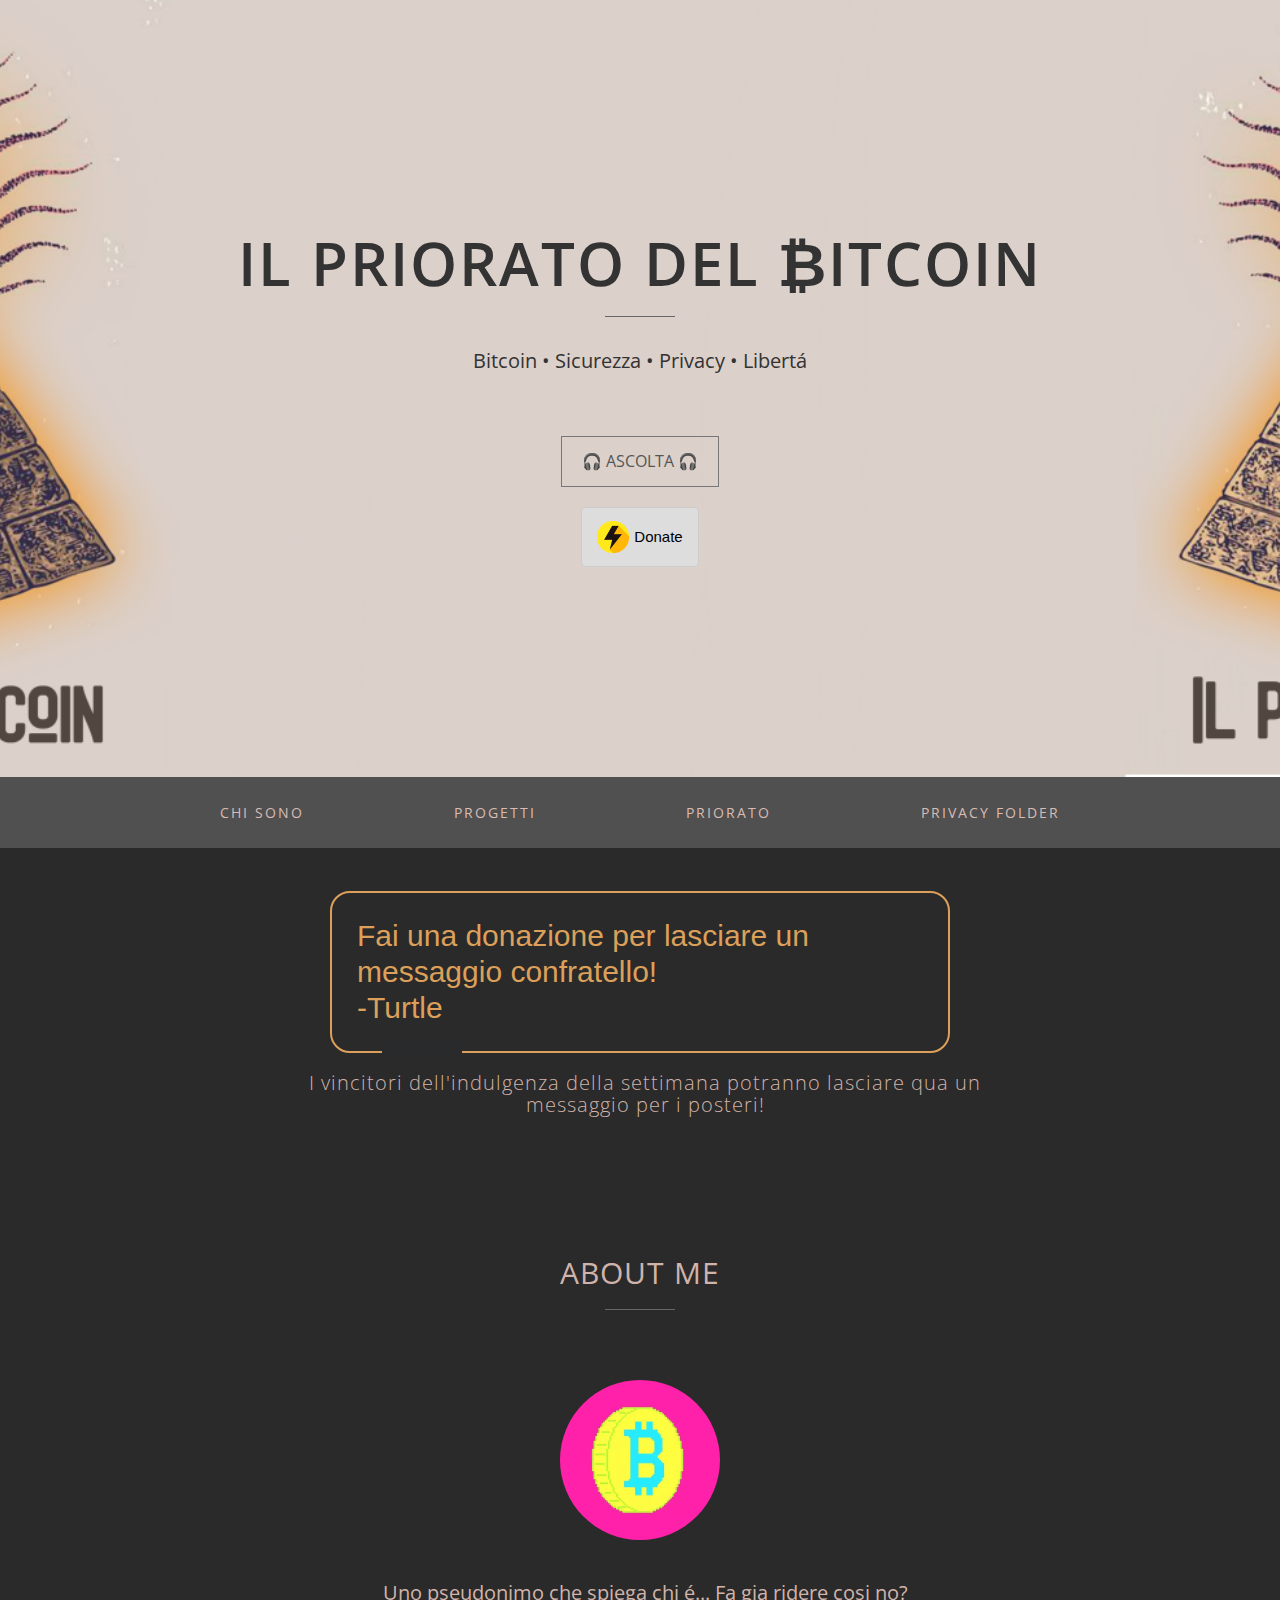
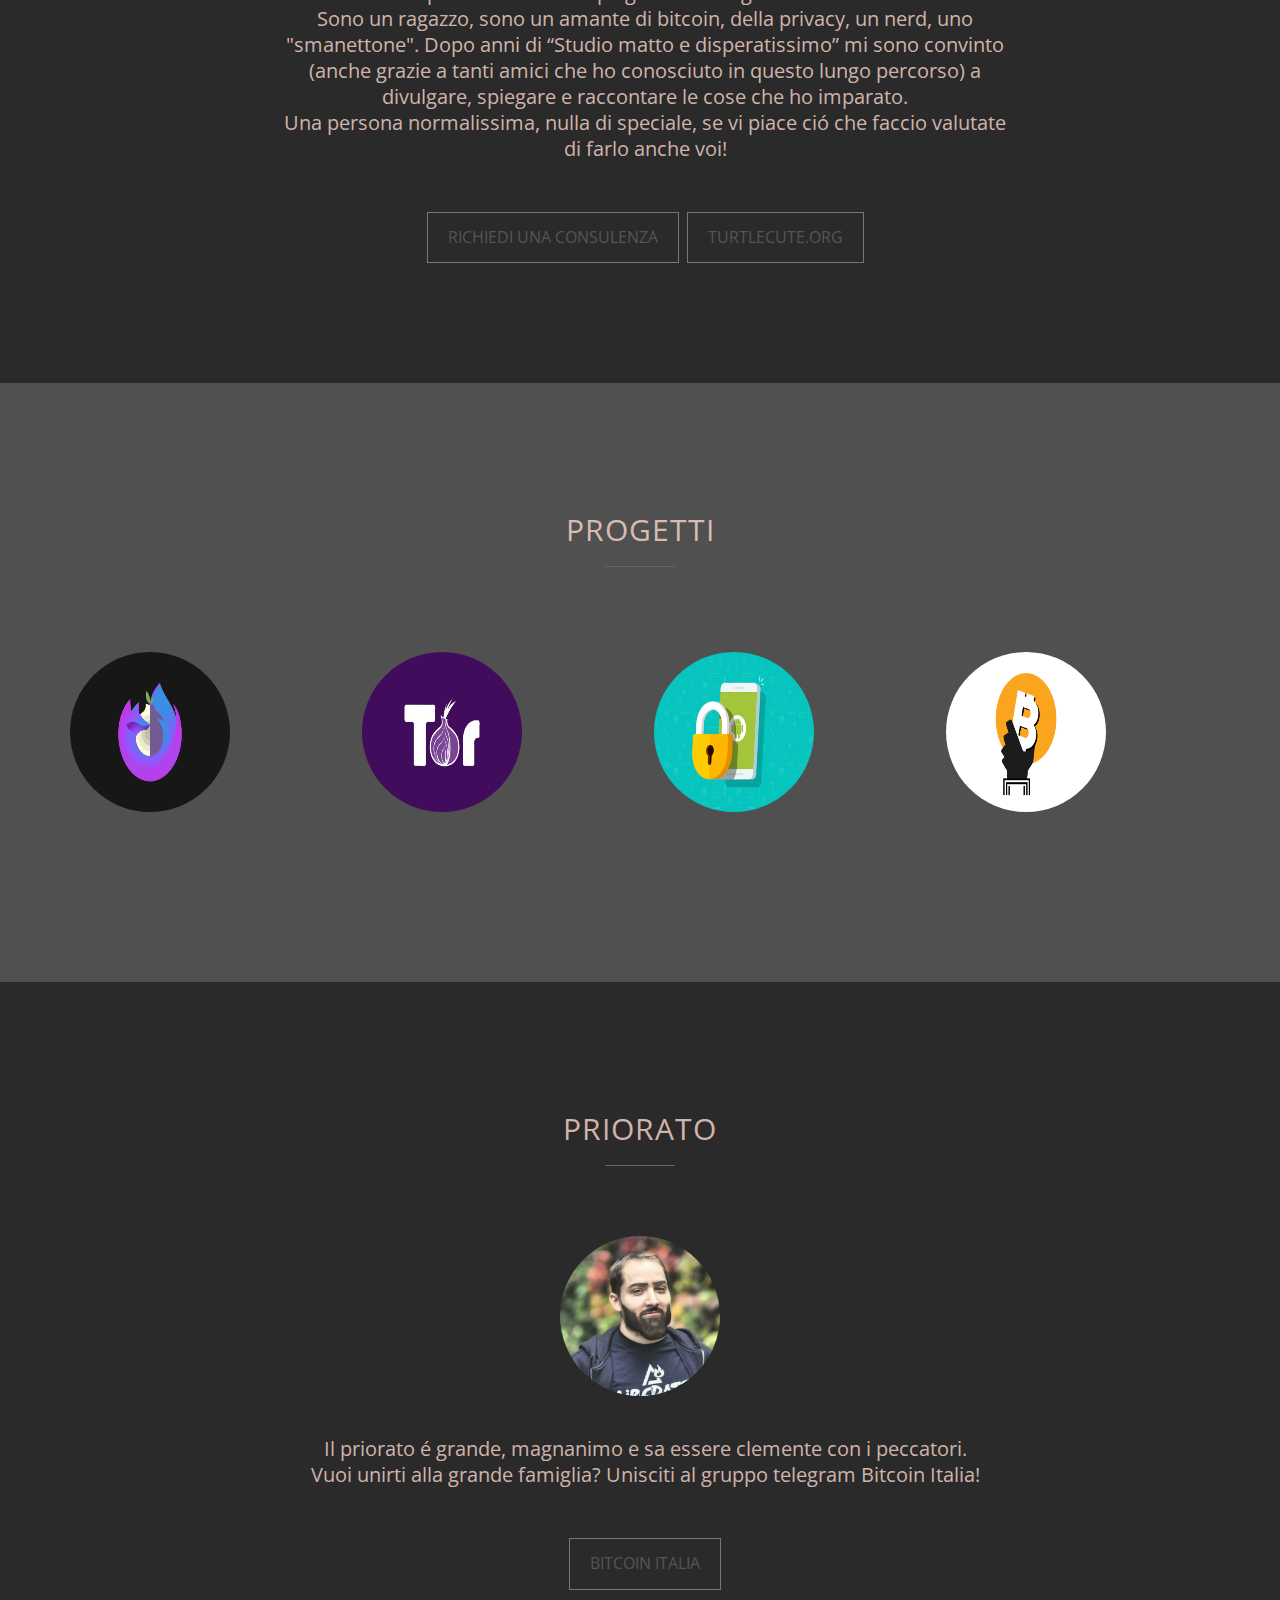
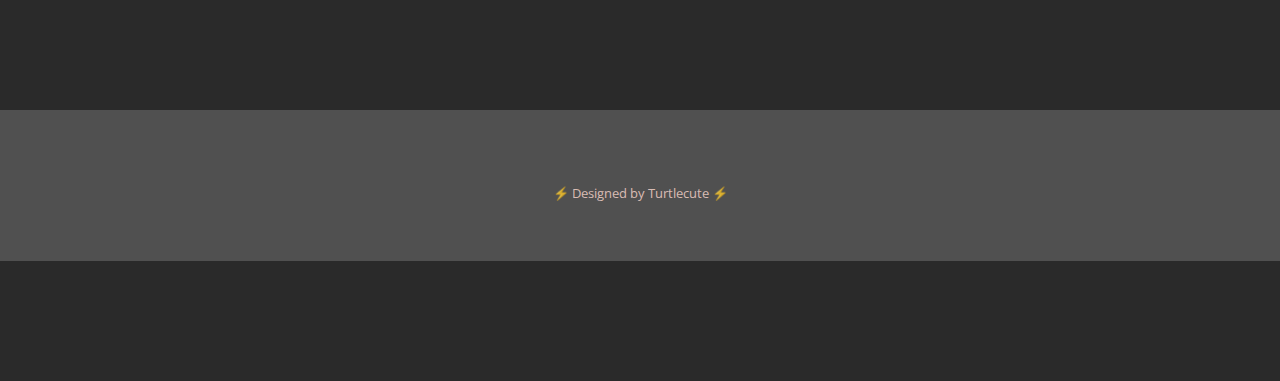
==== index.html @ f49c07e0 "update" ====
<!DOCTYPE html>
<html lang="it">

<head>
  <meta charset="utf-8">
  <meta name="viewport" content="width=device-width, initial-scale=1">
  <title>Il priorato del Bitcoin</title>
  <meta name="description" content="">
  <meta name="author" content="">
  <meta name="twitter:card" content="summary_large_image" />
  <meta name="twitter:image" content="https://priorato.org/img/preview.jpg">
  <meta property="twitter:title" content="Podcast - Il priorato del Bitcoin" />
  <meta property="og:type" content="website">
  <meta property="og:title" content="Turtlecute">
  <meta property="og:description" content="Podcast - Il priorato del Bitcoin">
  <meta property="og:image">

  <!-- Favicons
    ================================================== -->
  <link rel="shortcut icon" href="img/compressed.png" type="image/x-icon">
  <link rel="apple-touch-icon" href="img/apple-touch-icon.png">
  <link rel="apple-touch-icon" sizes="72x72" href="img/apple-touch-icon-72x72.png">
  <link rel="apple-touch-icon" sizes="114x114" href="img/apple-touch-icon-114x114.png">

  <!-- Bootstrap -->
  <link rel="stylesheet" type="text/css" href="css/bootstrap.css">
  <link rel="stylesheet" type="text/css" href="fonts/font-awesome/css/font-awesome.css">

  <!-- Stylesheet
    ================================================== -->
  <link rel="stylesheet" type="text/css" href="css/style.css">
  <link rel="stylesheet" type="text/css" href="css/nivo-lightbox/nivo-lightbox.css">
  <link rel="stylesheet" type="text/css" href="css/nivo-lightbox/default.css">
  <link href='http://fonts.googleapis.com/css?family=Open+Sans:400,700,800,600,300' rel='stylesheet' type='text/css'>
  <script type="text/javascript" src="js/modernizr.custom.js"></script>

  <!-- HTML5 shim and Respond.js for IE8 support of HTML5 elements and media queries -->
  <!-- WARNING: Respond.js doesn't work if you view the page via file:// -->
  <!--[if lt IE 9]>
      <script src="https://oss.maxcdn.com/html5shiv/3.7.2/html5shiv.min.js"></script>
      <script src="https://oss.maxcdn.com/respond/1.4.2/respond.min.js"></script>
    <![endif]-->
  <script>
    ! function(c) {
		var t = document.createElement("script");
		t.type = "text/javascript", t.async = !0, t.onload = c, t.src = "CryptoDonateButton/src/widget.js";
		var e = document.getElementsByTagName("script")[0];
		e.parentNode.insertBefore(t, e)
	}(function() {
		Fr.loadCD("bitcoin", {
			coin: "lightning",
			address: "LNURL1DP68GURN8GHJ7MRW9E6XJURN9UH8WETVDSKKKMN0WAHZ7MRWW4EXCUP0X9URVEFC8YMRXDE5XPJKGDENV56RX7Q9TT6",
			buttonClass: "large",
			dialogClass: "large",
		});
	});
</script>
</head>

<body id="page-top" data-spy="scroll" data-target=".navbar-fixed-top">

  <!-- Header -->
  <header id="header">
    <div class="intro">
      <div class="container">
        <div class="row">
          <div class="intro-text">
            <h1>Il priorato del ₿itcoin</h1>
            <hr>
            <p>Bitcoin • Sicurezza • Privacy • Libertá</p>
            <a href="podcast.html" class="btn btn-default btn-lg page-scroll">🎧 ASCOLTA 🎧</a>
            <br>
            <br>

            <a id="bitcoin" class="page-scroll"></a>
          </div>
        </div>
      </div>
    </div>
  </header>
  <!-- Navigation -->
  <div id="nav">
    <nav class="navbar navbar-custom">
      <div class="container">
        <div class="navbar-header">
          <button type="button" class="navbar-toggle" data-toggle="collapse" data-target=".navbar-main-collapse"> <i class="fa fa-bars"></i> </button>
        </div>

        <!-- Collect the nav links, forms, and other content for toggling -->
        <div class="collapse navbar-collapse navbar-main-collapse">
          <ul class="nav navbar-nav">
            <!-- Hidden li included to remove active class from about link when scrolled up past about section -->
            <li class="hidden"> <a href="#page-top"></a> </li>
            <li> <a id="barra" class="page-scroll" href="#about">Chi sono</a> </li>
            <li> <a id="barra" class="page-scroll" href="#portfolio">Progetti</a> </li>
            <li> <a id="barra" class="page-scroll" href="#priorato">Priorato</a> </li>
            <li> <a id="barra" class="page-scroll" href="https://t.me/privacyfolder">Privacy Folder</a> </li>
          </ul>
        </div>
      </div>
    </nav>
  </div>
  <div id="about">
    <div class="container">
    <div class="blockquote-wrapper">
      <div class="blockquote">
        <script LANGUAGE="JAVASCRIPT">
          <!--

          var r_text = new Array();
          r_text[0] = "Fai una donazione per lasciare un messaggio confratello!<br>-Turtle";
          r_text[1] = "Aggiorna la pagina per vedere altre frasi! Per ora sono poche :( <br> -Sempre Turtle";
          r_text[2] = "Pace e benedizioni a tutto il priorato <br> - tartaruga";
          r_text[3] = "Craig Wright non é satoshi <br> -chiunque";
          r_text[2] = "Manda una TIP con la rete folgore! <br> -generale cadorna";

          var i = Math.floor(r_text.length * Math.random());

          document.write("<h1>" +
            r_text[i] + "</h1>");
        </script>
      </div>
    </div>
    <div class="about-text" style="padding-left: 19%; padding-right: 19%; ">
      <h4 style="padding-top: 85px; text-align:center; font-size: 20px;"> I vincitori dell'indulgenza della settimana potranno lasciare qua un messaggio per i posteri! </h4>
    </div></div>
    <div id="about">
      <div class="container">
        <div class="section-title text-center center">
          <h2>About Me</h2>
          <hr>
        </div>
        <div class="row">
          <div class="col-md-12 text-center"><img src="img/trtl.jpg" class="img-responsive"></div>
          <div class="col-md-8 col-md-offset-2">
            <div class="about-text">
              <p>Uno pseudonimo che spiega chi é... Fa gia ridere cosi no? <br> Sono un ragazzo, sono un amante di bitcoin, della privacy, un nerd, uno "smanettone". Dopo anni di “Studio matto e disperatissimo” mi
                sono convinto (anche grazie a tanti amici che ho conosciuto in questo lungo percorso) a divulgare, spiegare e raccontare le cose che ho imparato.<br> Una persona normalissima, nulla di speciale, se vi piace
                ció che faccio valutate di farlo anche voi! </p>
              <a href="https://t.me/turtlecute" class="btn btn-default btn-lg page-scroll">Richiedi una consulenza</a>&nbsp;&nbsp;<a href="https://turtlecute.org" class="btn btn-default btn-lg page-scroll">Turtlecute.org</a>
            </div>
          </div>
        </div>
      </div>
    </div>
    <!-- Portfolio Section -->
    <div id="portfolio">
      <div class="container">
        <div class="section-title text-center center">
          <h2>Progetti</h2>
          <hr>
        </div>
        <div class="row">
          <div class="portfolio-items">
            <div class="col-sm-6 col-md-3 col-lg-3 graphic">
              <div class="portfolio-item">
                <div class="hover-bg"> <a href="https://t.me/privacyfolder" title="Project Title" data-lightbox-gallery="gallery1">
                    <div class="hover-text">
                      <h4>Privacy Folder</h4>
                    </div>
                    <img src="img/portfolio/privacyfolder.png" class="img-responsive" alt="Project Title">
                  </a> </div>
              </div>
            </div>
            <div class="col-sm-6 col-md-3 col-lg-3 illustration">
              <div class="portfolio-item">
                <div class="hover-bg"> <a href="https://priorato.btcpayserver.it/apps/3geH7ivZkgPApykCT1NnSezEUZ7S/crowdfund" title="Project Title" data-lightbox-gallery="gallery1">
                    <div class="hover-text">
                      <h4>Nodo Tor</h4>
                    </div>
                    <img src="img/portfolio/tor.png" class="img-responsive" alt="Project Title">
                  </a> </div>
              </div>
            </div>
            <div class="col-sm-6 col-md-3 col-lg-3 graphic">
              <div class="portfolio-item">
                <div class="hover-bg"> <a href="https://turtlecute.org/android" title="Project Title" data-lightbox-gallery="gallery1">
                    <div class="hover-text">
                      <h4>Privacy android</h4>
                    </div>
                    <img src="img/portfolio/privacy.png" class="img-responsive" alt="Project Title">
                  </a> </div>
              </div>
            </div>
            <div class="col-sm-6 col-md-3 col-lg-3 graphic">
              <div class="portfolio-item">
                <div class="hover-bg"> <a href="https://turtlecute.org/bitcoin" title="Project Title" data-lightbox-gallery="gallery1">
                    <div class="hover-text">
                      <h4>Bitcoin privacy</h4>
                    </div>
                    <img src="img/portfolio/bitcoin.png" class="img-responsive" alt="Project Title">
                  </a> </div>
              </div>
            </div>
          </div>
        </div>
      </div>
    </div>
    <div id="priorato">
      <div class="container">
        <div class="section-title text-center center">
          <h2>Priorato</h2>
          <hr>
        </div>
        <div class="row">
          <div class="col-md-12 text-center"><img src="img/priore.jpeg" class="img-responsive"></div>
          <div class="col-md-8 col-md-offset-2">
            <div class="about-text">
              <p>Il priorato é grande, magnanimo e sa essere clemente con i peccatori.<br>
                Vuoi unirti alla grande famiglia? Unisciti al gruppo telegram Bitcoin Italia!</p>
              <a href="https://t.me/bitcoinita" class="btn btn-default btn-lg page-scroll">Bitcoin italia</a>
            </div>
          </div>
        </div>
      </div>
    </div>


    <!-- Contact Section -->

    <div id="footer">
      <div class="container text-center">
        <div class="fnav">
          <p>&#9889; Designed by <a href="http://turtlecute.org" rel="nofollow">Turtlecute &#9889;</a></p>
        </div>
      </div>
    </div>
    <script type="text/javascript" src="js/jquery.1.11.1.js"></script>
    <script type="text/javascript" src="js/bootstrap.js"></script>
    <script type="text/javascript" src="js/SmoothScroll.js"></script>
    <script type="text/javascript" src="js/nivo-lightbox.js"></script>
    <script type="text/javascript" src="js/jquery.isotope.js"></script>
    <script type="text/javascript" src="js/jqBootstrapValidation.js"></script>
    <script type="text/javascript" src="js/contact_me.js"></script>
    <script type="text/javascript" src="js/main.js"></script>
</body>

</html>
---- css/style.css ----
body, html {
	font-family: 'Open Sans', sans-serif;
	text-rendering: optimizeLegibility !important;
	-webkit-font-smoothing: antialiased !important;
	color: #FFDBD0CA;
	width: 100% !important;
	height: 100% !important;
}
h2 {
	margin: 0 0 20px 0;
	color: #FFDBD0CA;
	text-transform: uppercase;
	letter-spacing: 1px;
	font-weight: 400;
	font-size: 30px;
}
h3, h4 {
	color: #FFDBD0CA;
	font-size: 18px;
	font-weight: 300;
	letter-spacing: 1px;
}
h5 {
	text-transform: uppercase;
	font-weight: 700;
	line-height: 20px;
}
p.intro {
	font-size: 16px;
	margin: 12px 0 0;
	line-height: 24px;
}
a {
	color: #2a2a2a;
}
a:hover, a:focus {
	text-decoration: none;
	color: #000;
}
ul, ol {
	list-style: none;
}
.clearfix:after {
	visibility: hidden;
	display: block;
	font-size: 0;
	content: " ";
	clear: both;
	height: 0;
}
.clearfix {
	display: inline-block;
}
* html .clearfix {
	height: 1%;
}
.clearfix {
	display: block;
}
ul, ol {
	padding: 0;
	webkit-padding: 0;
	moz-padding: 0;
}
hr {
	height: 1px;
	width: 70px;
	text-align: center;
	position: relative;
	background: #666;
	margin: 0 auto;
	margin-bottom: 30px;
	border: 0;
}
/* Navigation */
#nav {
	z-index: 9999;
}
#nav.affix {
	position: fixed;
	top: 0;
	width: 100%
}
.navbar .navbar-nav {
	display: inline-block;
	float: none;
	vertical-align: top;
}
.navbar .navbar-collapse {
	text-align: center;
}
.navbar-custom {
	margin-bottom: 0;
	background-color: #505050;
	border-radius: 0px;
	padding: 10px 0;
	border-bottom: 0px solid #fff;
}
.navbar-custom a {
	color: #555;
}
.navbar-custom .nav li a {
	margin: 0 60px;
	text-transform: uppercase;
	letter-spacing: 2px;
	-webkit-transition: background .3s ease-in-out;
	-moz-transition: background .3s ease-in-out;
	transition: background .3s ease-in-out;
}
.navbar-custom .nav li a:hover {
	outline: 0;
	color: #000;
	background-color: transparent;
}
.navbar-custom .nav li a:focus, .navbar-custom .nav li a:active {
	outline: 0;
	background-color: transparent;
	color: #000;
}
.navbar-custom .nav li.active {
	outline: 0;
}
.navbar-custom .nav li.active a {
	background-color: rgba(255,255,255,.3);
}
.navbar-custom .nav li.active a:hover {
	color: #fff;
}
.btn-default {
	text-transform: uppercase;
	color: #555;
	background-color: transparent;
	border-color: #777;
	padding: 14px 20px;
	margin: 0;
	font-size: 16px;
	border-radius: 0;
	margin-top: 20px;
}
.btn-default:hover, .btn-default:focus, .btn-default.focus, .btn-default:active, .btn-default.active {
	color: #fff;
	background-color: #121d1f;
	border-color: #121d1f;
}
/* Header Section */
.intro {
	display: table;
	width: 100%;
	padding: 10px;
	text-align: center;
	color: #333;
	background: url(../img/intro-bg.png) no-repeat center top;
	background-color: #e5e5e5;
	-webkit-background-size: cover;
	-moz-background-size: cover;
	background-size: cover;
	-o-background-size: cover;
}
.section-title.center {
	padding: 10px 0 40px 0;
}
.intro h1 {
	font-size: 60px;
	font-weight: 600;
	letter-spacing: 2px;
	text-transform: uppercase;
	margin-bottom: 20px;
	color: #333;
}
.intro p {
	font-size: 20px;
	margin-bottom: 40px;
	margin-top: 20px;
}
header .intro-text {
	padding-top: 200px;
	padding-bottom: 200px;
}
/* About Section */
#about{
    background-color: #2a2a2a;
	padding: 120px 0;
}
#about .about-text {
	margin-left: 10px;
	text-align: center;
}
#about img {
	border-radius: 50%;
	width: 160px;
	height: 160px;
	display: inline-block;
}
#about p {
	margin-top: 40px;
	margin-bottom: 30px;
	line-height: 26px;
    font-size: 20px;
}
#priorato{
    background-color: #2a2a2a;
	padding: 120px 0;
}
#priorato .about-text {
	margin-left: 10px;
	text-align: center;
}
#priorato img {
	border-radius: 50%;
	width: 160px;
	height: 160px;
	display: inline-block;
}
#priorato p {
	margin-top: 40px;
	margin-bottom: 30px;
	line-height: 26px;
    font-size: 20px;
}
/* Portfolio Section */
#portfolio {
	padding: 120px 0;
	background: #505050;
}
.categories {
	padding-bottom: 30px;
	text-align: center;
}
ul.cat li {
	display: inline-block;
}
ol.type li {
	display: inline-block;
	margin-left: 20px;
}
ol.type li a {
	border: 1px solid #777;
	color: #555;
	padding: 8px 20px;
}
ol.type li a.active {
	background: #222;
	border: 1px solid #222;
	color: #fff;
}
ol.type li a:hover {
	background: #222;
	border: 1px solid #222;
	color: #fff;
}
.isotope-item {
	z-index: 2
}
.isotope-hidden.isotope-item {
	z-index: 1
}
.isotope, .isotope .isotope-item {
	/* change duration value to whatever you like */
	-webkit-transition-duration: 0.8s;
	-moz-transition-duration: 0.8s;
	transition-duration: 0.8s;
}
.isotope-item {
	margin-right: -1px;
	-webkit-backface-visibility: hidden;
	backface-visibility: hidden;
}
.isotope {
	-webkit-backface-visibility: hidden;
	backface-visibility: hidden;
	-webkit-transition-property: height, width;
	-moz-transition-property: height, width;
	transition-property: height, width;
}
.isotope .isotope-item {
	-webkit-backface-visibility: hidden;
	backface-visibility: hidden;
	-webkit-transition-property: -webkit-transform, opacity;
	-moz-transition-property: -moz-transform, opacity;
	transition-property: transform, opacity;
}
.portfolio-item {
	margin: 15px 0;
	-webkit-transition: all 0.5s ease-out;
	-moz-transition: all 0.5s ease-out;
	-ms-transition: all 0.5s ease-out;
	-o-transition: all 0.5s ease-out;
	transition: all 0.5s ease-out;
}
.portfolio-item:hover {
	-webkit-transform: scale(1.1);
	-moz-transform: scale(1.1);
	-ms-transform: scale(1.1);
	-o-transform: scale(1.1);
	transform: scale(1.1);
}
.portfolio-item .hover-bg {
	height: 195px;
	overflow: hidden;
	position: relative;
}
.hover-bg .hover-text {
	position: absolute;
	text-align: center;
	margin: 0 auto;
	color: #ffffff;
	background: rgba(0, 0, 0, 0.66);
	padding: 30% 0 0 0;
	height: 100%;
	width: 100%;
	opacity: 0;
	transition: all 0.5s;
}
.hover-bg .hover-text>h4 {
	text-transform: uppercase;
	opacity: 0;
	color: #fff;
	-webkit-transform: translateY(100%);
	transform: translateY(100%);
	transition: all 0.3s;
}
.hover-bg:hover .hover-text>h4 {
	opacity: 1;
	-webkit-backface-visibility: hidden;
	-webkit-transform: translateY(0);
	transform: translateY(0);
}
.hover-bg .hover-text>i {
	opacity: 0;
	-webkit-transform: translateY(0);
	transform: translateY(0);
	transition: all 0.3s;
}
.hover-bg:hover .hover-text>i {
	opacity: 1;
	-webkit-backface-visibility: hidden;
	-webkit-transform: translateY(100%);
	transform: translateY(100%);
}
.hover-bg:hover .hover-text {
	opacity: 1;
}
#portfolio i.fa {
	font-size: 20px;
	padding: 5px;
	color: #E87E04;
}
/* Contact Section */
#contact {
	padding: 120px 0 60px 0;
}
#contact h3 {
	padding-top: 20px;
	font-size: 20px;
	font-weight: 400;
	color: #fff;
}
#contact form {
	padding: 30px 0;
}
#contact .text-danger {
	color: #E87E04;
	text-align: left;
}
label {
	font-size: 12px;
	font-weight: 400;
	font-family: 'Open Sans', sans-serif;
	float: left;
}
#contact .form-control {
	display: block;
	width: 100%;
	padding: 6px 12px;
	font-size: 14px;
	line-height: 1.42857143;
	color: #2c3e50;
	background-color: #505050;
	background-image: none;
	border: 1px solid #999;
	border-radius: 0;
	-webkit-box-shadow: none;
	box-shadow: none;
	-webkit-transition: none;
	-o-transition: none;
	transition: none;
}
#contact .form-control:focus {
	border-color: inherit;
	outline: 0;
	-webkit-box-shadow: transparent;
	box-shadow: transparent;
}
.form-control::-webkit-input-placeholder {
color: #2c3e50;
}
.form-control:-moz-placeholder {
color: #2c3e50;
}
.form-control::-moz-placeholder {
color: #2c3e50;
}
.form-control:-ms-input-placeholder {
color: #2c3e50;
}
#contact .social {
	margin-top: 80px;
}
#contact .social ul li {
	display: inline-block;
	margin: 0 20px;
}
#contact .social i.fa {
	font-size: 22px;
	padding: 4px;
	color: #444;
	transition: all 0.5s;
}
#contact .social i.fa:hover {
	color: #000;
}
.btn:active, .btn.active {
	background-image: none;
	outline: 0;
	-webkit-box-shadow: none;
	box-shadow: none;
}
a:focus, .btn:focus, .btn:active:focus, .btn.active:focus, .btn.focus, .btn:active.focus, .btn.active.focus {
	outline: none;
	outline-offset: none;
}
/* Footer Section*/
#footer {
	background: #505050;
	color: #FFDBD0CA;
	padding: 30px 0 25px 0;
}
#footer p {
	font-size: 13px;
}
#footer a {
	color: #FFDBD0CA;
}
#footer a:hover {
	color: #000;
}
#barra {
    color: #FFDBD0CA;
}
#contact{
    background-color: #505050;
}
.blockquote-wrapper {
   display: flex;
   height: 1vh;
   padding: 0 20px;
}

/* Blockquote main style */
.blockquote {
    position: relative;
    font-family: 'Barlow Condensed', sans-serif;
    max-width: 620px;
    margin: 80px auto;
    align-self: center;
}

/* Blockquote header */
.blockquote h1 {
    position: relative; /* for pseudos */
    color: #dca05b;
    font-size: 2.8rem;
    font-weight: normal;
    line-height: 1;
    margin: 0;
    border: 2px solid #fff;
    border: solid 2px;
    border-radius:20px;
    padding: 25px;
}


.blockquote h1:before {
    content:"";
    position: absolute;
    width: 80px;
    border: 6px solid #292a2b;
    bottom: -3px;
    left: 50px;
    z-index: 2;
}

/* increase header size after 600px */
@media all and (min-width: 600px) {
    .blockquote h1 {
        font-size: 3rem;
        line-height: 1.2;
   }

}

/* Blockquote subheader */
.blockquote h4 {
    position: relative;
    color: #ffffff;
    font-size: 1.3rem;
    font-weight: 400;
    line-height: 1.2;
    margin: 0px;
    padding-top: 15px;
    z-index: 1;
    margin-left:150px;
    padding-left:12px;
}


.blockquote h4:first-letter {
  margin-left:-12px;
}
---- css/nivo-lightbox/default.css ----
/*
 * Nivo Lightbox Default Theme v1.0
 * http://dev7studios.com/nivo-lightbox
 *
 * Copyright 2013, Dev7studios
 * Free to use and abuse under the MIT license.
 * http://www.opensource.org/licenses/mit-license.php
 */
 
 .nivo-lightbox-theme-default * {
    -webkit-box-sizing: initial !important;
    -moz-box-sizing: initial !important;
    box-sizing: initial !important;
 }
.nivo-lightbox-theme-default.nivo-lightbox-overlay { 
	background: #666;
	background: rgba(0,0,0,0.6); 
}
.nivo-lightbox-theme-default .nivo-lightbox-content.nivo-lightbox-loading { background: url(loading.gif) no-repeat 50% 50%; }

.nivo-lightbox-theme-default .nivo-lightbox-nav {
	top: 10%;
	width: 8%;
	height: 80%;
	text-indent: -9999px;
	background-repeat: no-repeat;
	background-position: 50% 50%;
	opacity: 0.5;
}
.nivo-lightbox-theme-default .nivo-lightbox-nav:hover { 
	opacity: 1; 
	background-color: transparent;
}
.nivo-lightbox-theme-default .nivo-lightbox-prev { 
	background-image: url(prev.png); 
	border-radius: 0 3px 3px 0;
}
.nivo-lightbox-theme-default .nivo-lightbox-next { 
	background-image: url(next.png); 
	border-radius: 3px 0 0 3px;
}

.nivo-lightbox-theme-default .nivo-lightbox-close {
	display: block;
	background: url(close.png) no-repeat 5px 5px;
	width: 16px;
	height: 16px;
	text-indent: -9999px;
	padding: 5px;
	opacity: 0.5;
}
.nivo-lightbox-theme-default .nivo-lightbox-close:hover { opacity: 1; }

.nivo-lightbox-theme-default .nivo-lightbox-title-wrap { bottom: -7%; }
.nivo-lightbox-theme-default .nivo-lightbox-title {
	font: 14px/20px 'Helvetica Neue', Helvetica, Arial, sans-serif;
	font-style: normal;
	font-weight: normal;
	background: #000;
	color: #fff;
	padding: 7px 15px;
	border-radius: 30px;
}

.nivo-lightbox-theme-default .nivo-lightbox-image img {
	background: #fff;
	-webkit-box-shadow: 0px 1px 1px rgba(0,0,0,0.4);
	   -moz-box-shadow: 0px 1px 1px rgba(0,0,0,0.4);
	        box-shadow: 0px 1px 1px rgba(0,0,0,0.4);
}
.nivo-lightbox-theme-default .nivo-lightbox-ajax,
.nivo-lightbox-theme-default .nivo-lightbox-inline {
	background: #fff;
	padding: 40px;
	-webkit-box-shadow: 0px 1px 1px rgba(0,0,0,0.4);
	   -moz-box-shadow: 0px 1px 1px rgba(0,0,0,0.4);
	        box-shadow: 0px 1px 1px rgba(0,0,0,0.4);
}

@media (-webkit-min-device-pixel-ratio: 1.3),
       (-o-min-device-pixel-ratio: 2.6/2),
       (min--moz-device-pixel-ratio: 1.3),
       (min-device-pixel-ratio: 1.3),
       (min-resolution: 1.3dppx) {

	.nivo-lightbox-theme-default .nivo-lightbox-content.nivo-lightbox-loading { 
		background-image: url(loading@2x.gif); 
		background-size: 32px 32px;
	}
	.nivo-lightbox-theme-default .nivo-lightbox-prev { 
		background-image: url(prev@2x.png); 
		background-size: 48px 48px;
	}
	.nivo-lightbox-theme-default .nivo-lightbox-next { 
		background-image: url(next@2x.png); 
		background-size: 48px 48px;
	}
	.nivo-lightbox-theme-default .nivo-lightbox-close { 
		background-image: url(close@2x.png); 
		background-size: 16px 16px;
	}
	
}
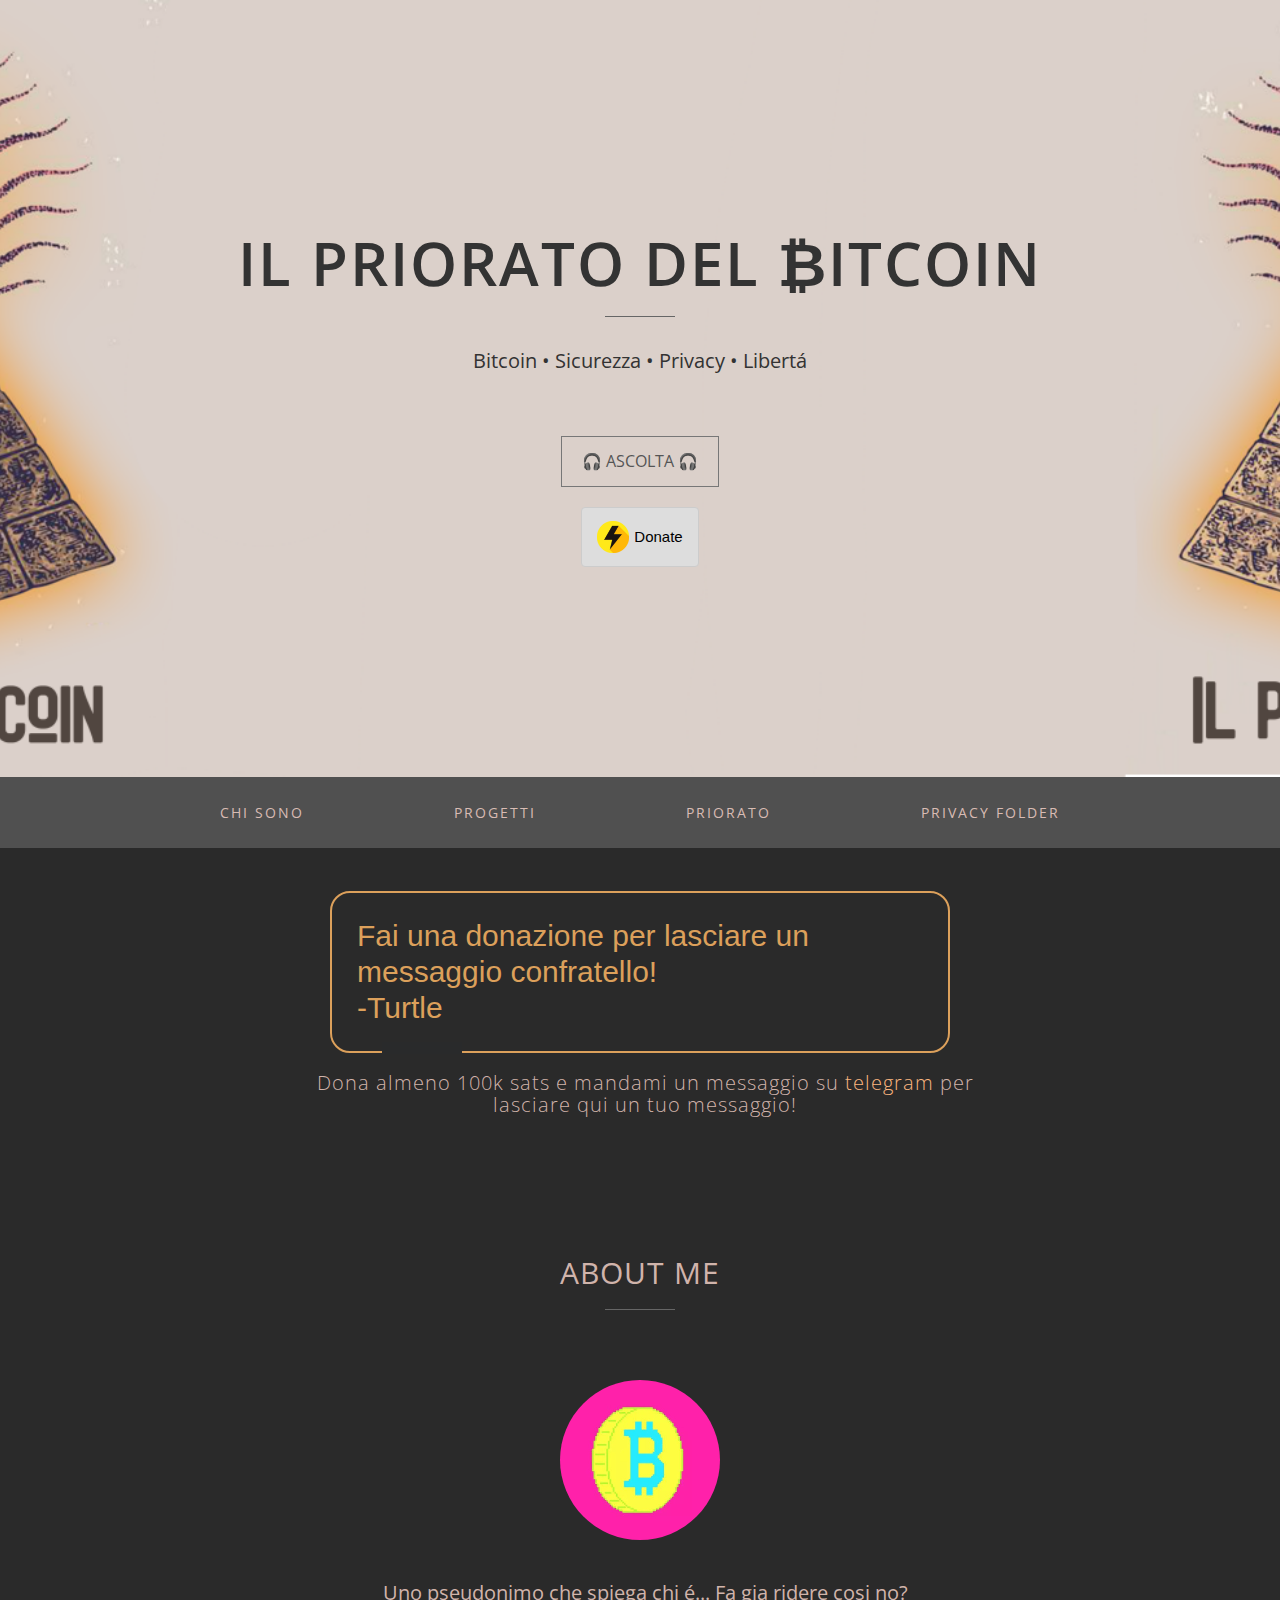
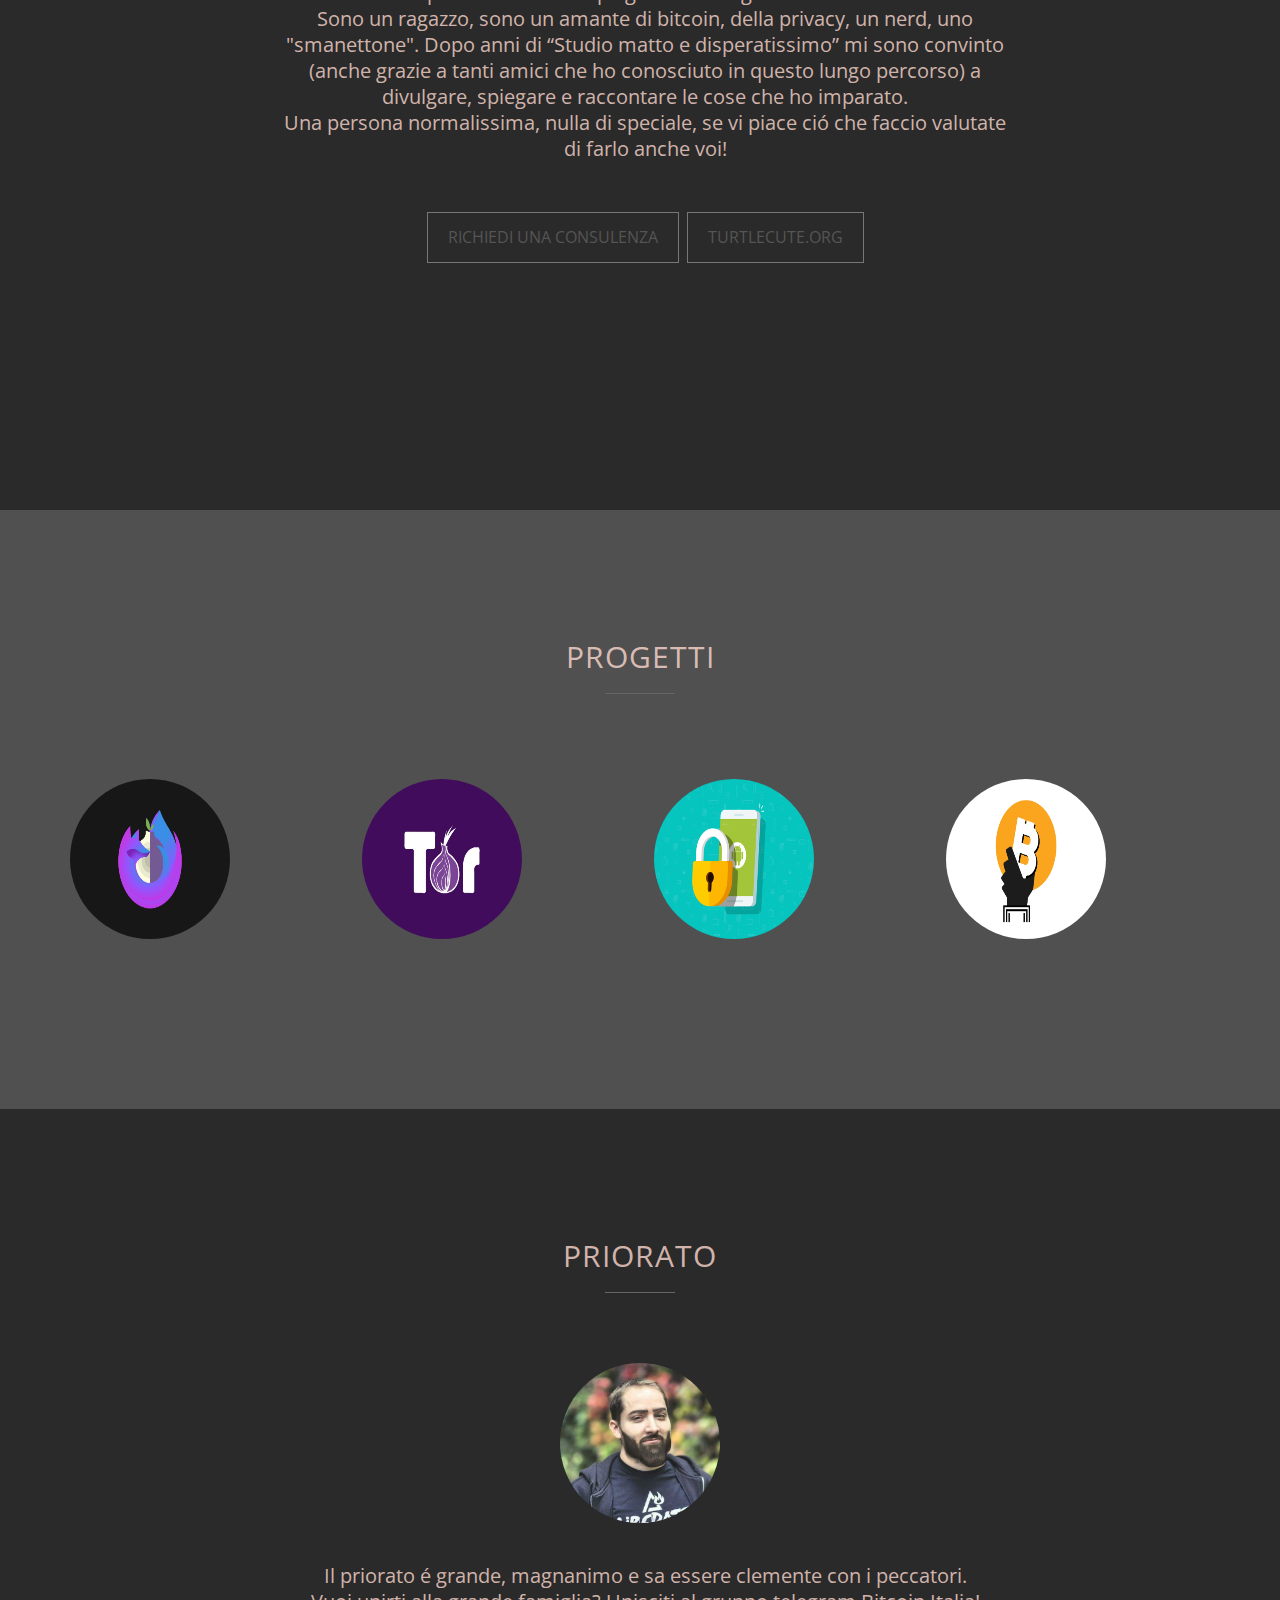
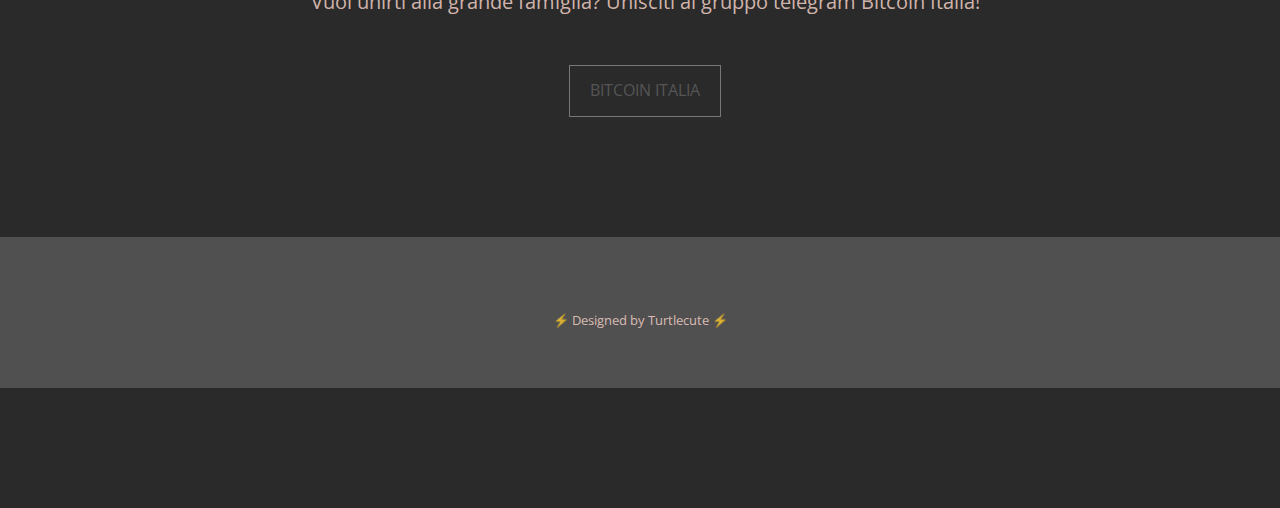
==== commit a8b18fde: "update" ====
--- a/index.html
+++ b/index.html
@@ -122,7 +122,7 @@
       </div>
     </div>
     <div class="about-text" style="padding-left: 19%; padding-right: 19%; ">
-      <h4 style="padding-top: 85px; text-align:center; font-size: 20px;"> I vincitori dell'indulgenza della settimana potranno lasciare qua un messaggio per i posteri! </h4>
+      <h4 style="padding-top: 85px; text-align:center; font-size: 20px;"> Dona almeno 100k sats e mandami un messaggio su <a style="color: #FAB57F;" href="https://t.me/turtlecute">telegram</a> per lasciare qui un tuo messaggio! </h4>
     </div></div>
     <div id="about">
       <div class="container">
@@ -138,6 +138,7 @@
                 sono convinto (anche grazie a tanti amici che ho conosciuto in questo lungo percorso) a divulgare, spiegare e raccontare le cose che ho imparato.<br> Una persona normalissima, nulla di speciale, se vi piace
                 ció che faccio valutate di farlo anche voi! </p>
               <a href="https://t.me/turtlecute" class="btn btn-default btn-lg page-scroll">Richiedi una consulenza</a>&nbsp;&nbsp;<a href="https://turtlecute.org" class="btn btn-default btn-lg page-scroll">Turtlecute.org</a>
+              <br><br><iframe src="https://podcasters.spotify.com/pod/show/turtle-cute5/embed" height="102px" width="400px" frameborder="0" scrolling="no"></iframe>
             </div>
           </div>
         </div>
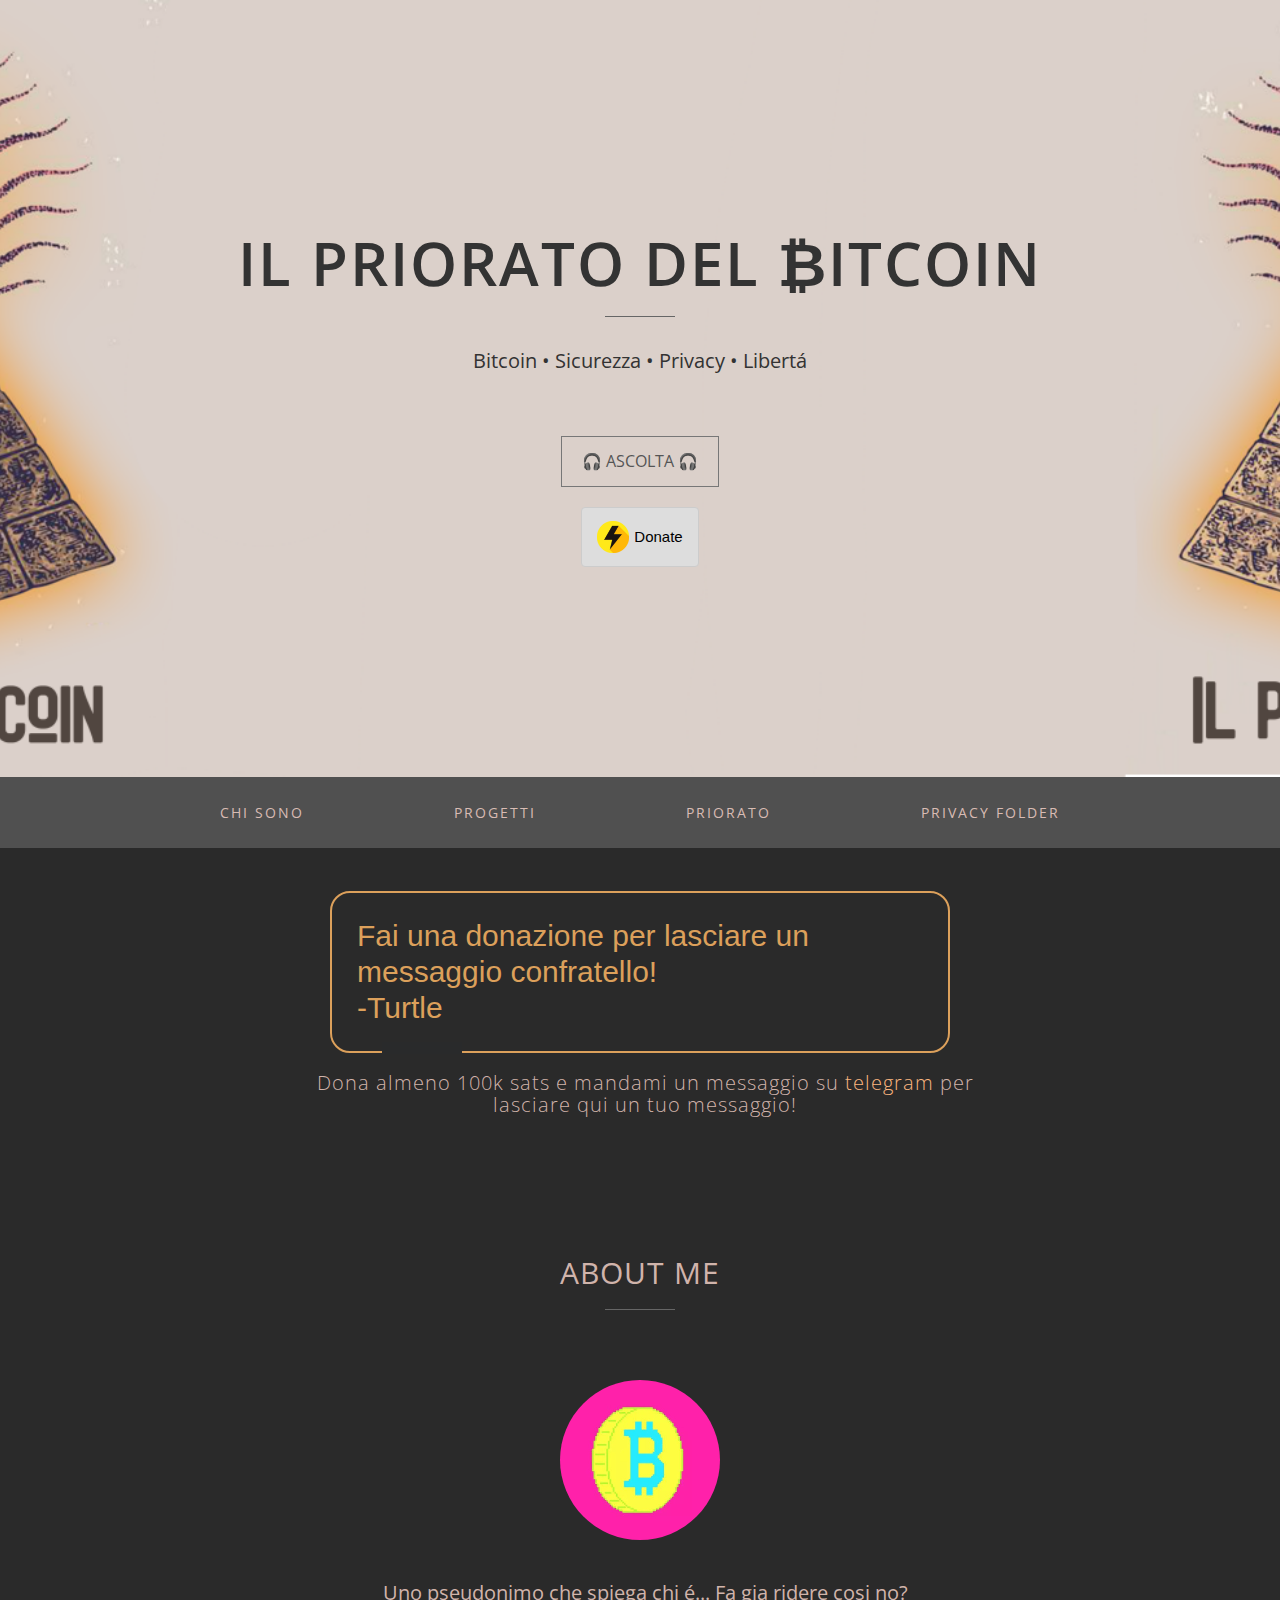
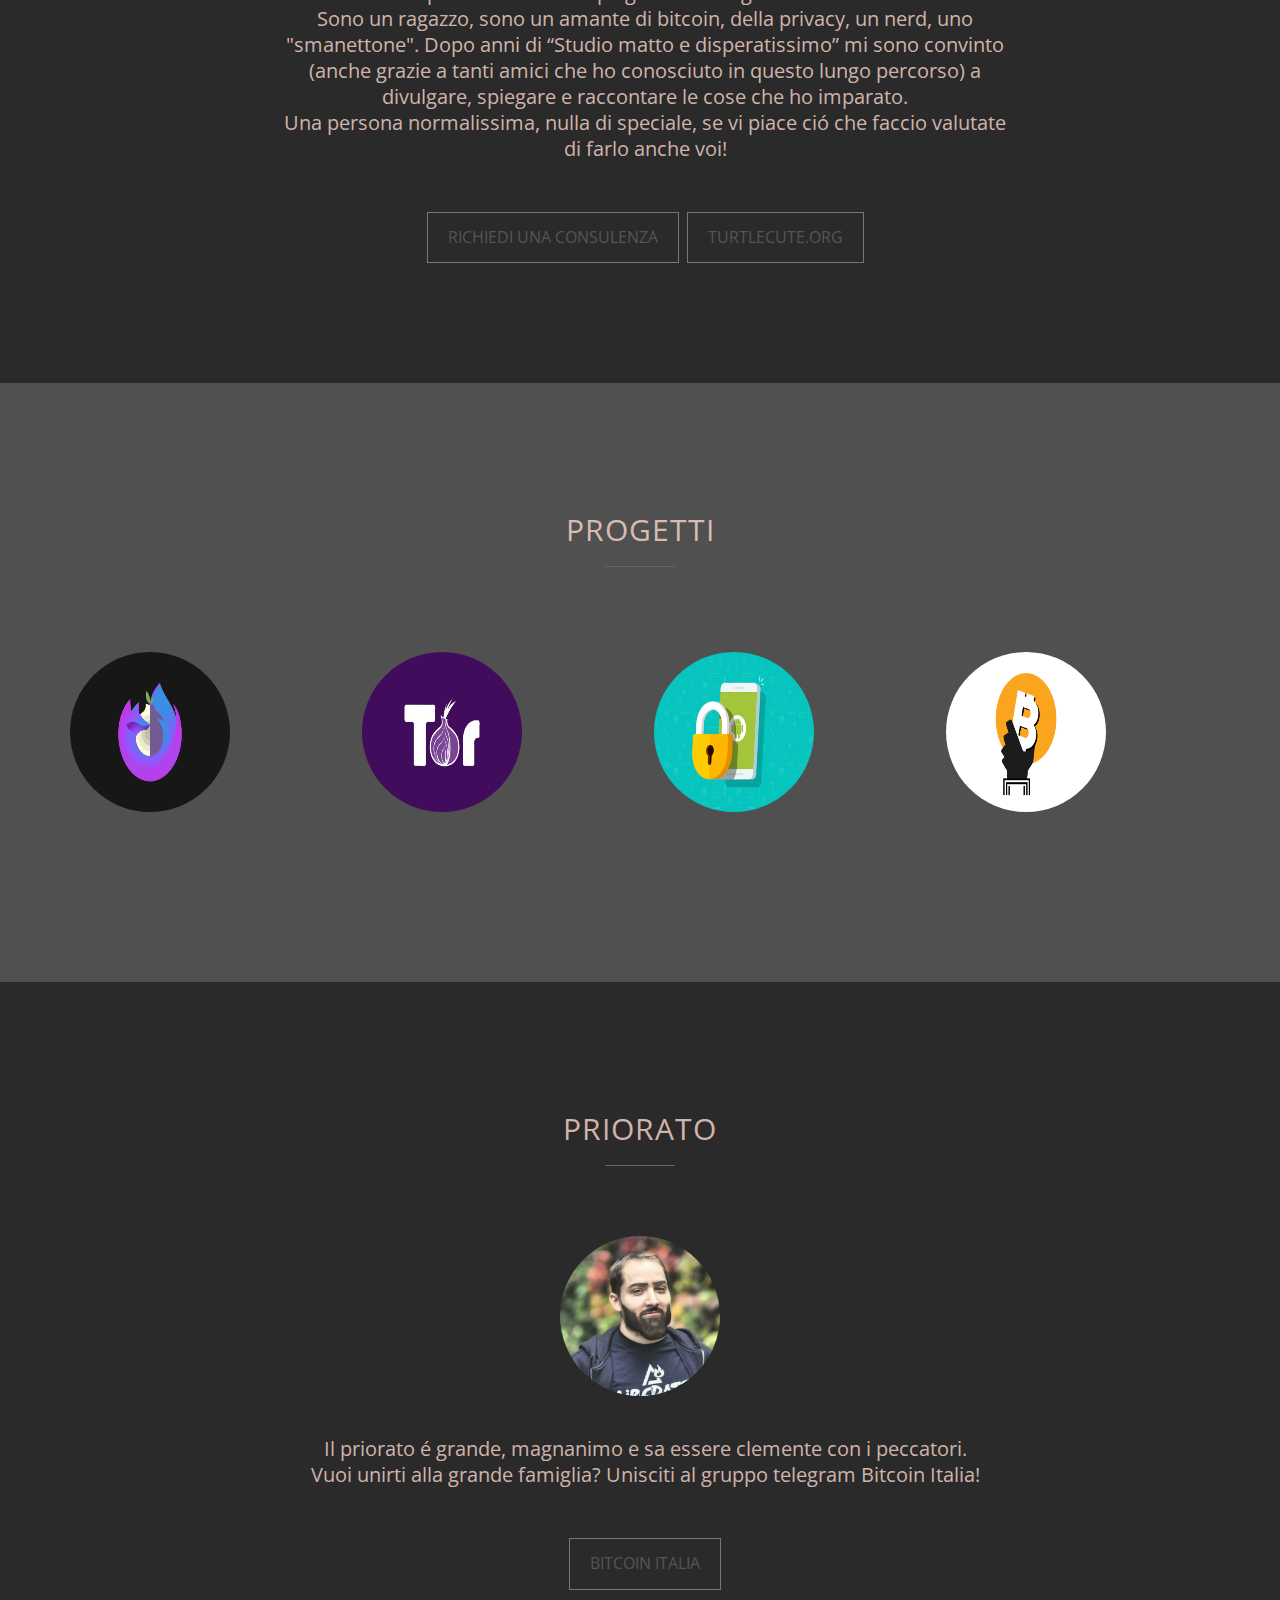
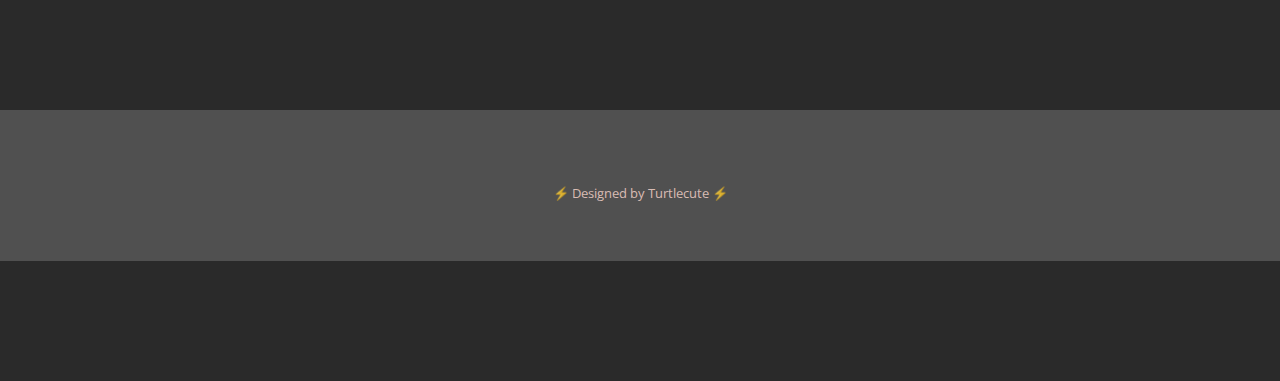
==== commit 50366dac: "update" ====
--- a/index.html
+++ b/index.html
@@ -138,7 +138,6 @@
                 sono convinto (anche grazie a tanti amici che ho conosciuto in questo lungo percorso) a divulgare, spiegare e raccontare le cose che ho imparato.<br> Una persona normalissima, nulla di speciale, se vi piace
                 ció che faccio valutate di farlo anche voi! </p>
               <a href="https://t.me/turtlecute" class="btn btn-default btn-lg page-scroll">Richiedi una consulenza</a>&nbsp;&nbsp;<a href="https://turtlecute.org" class="btn btn-default btn-lg page-scroll">Turtlecute.org</a>
-              <br><br><iframe src="https://podcasters.spotify.com/pod/show/turtle-cute5/embed" height="102px" width="400px" frameborder="0" scrolling="no"></iframe>
             </div>
           </div>
         </div>
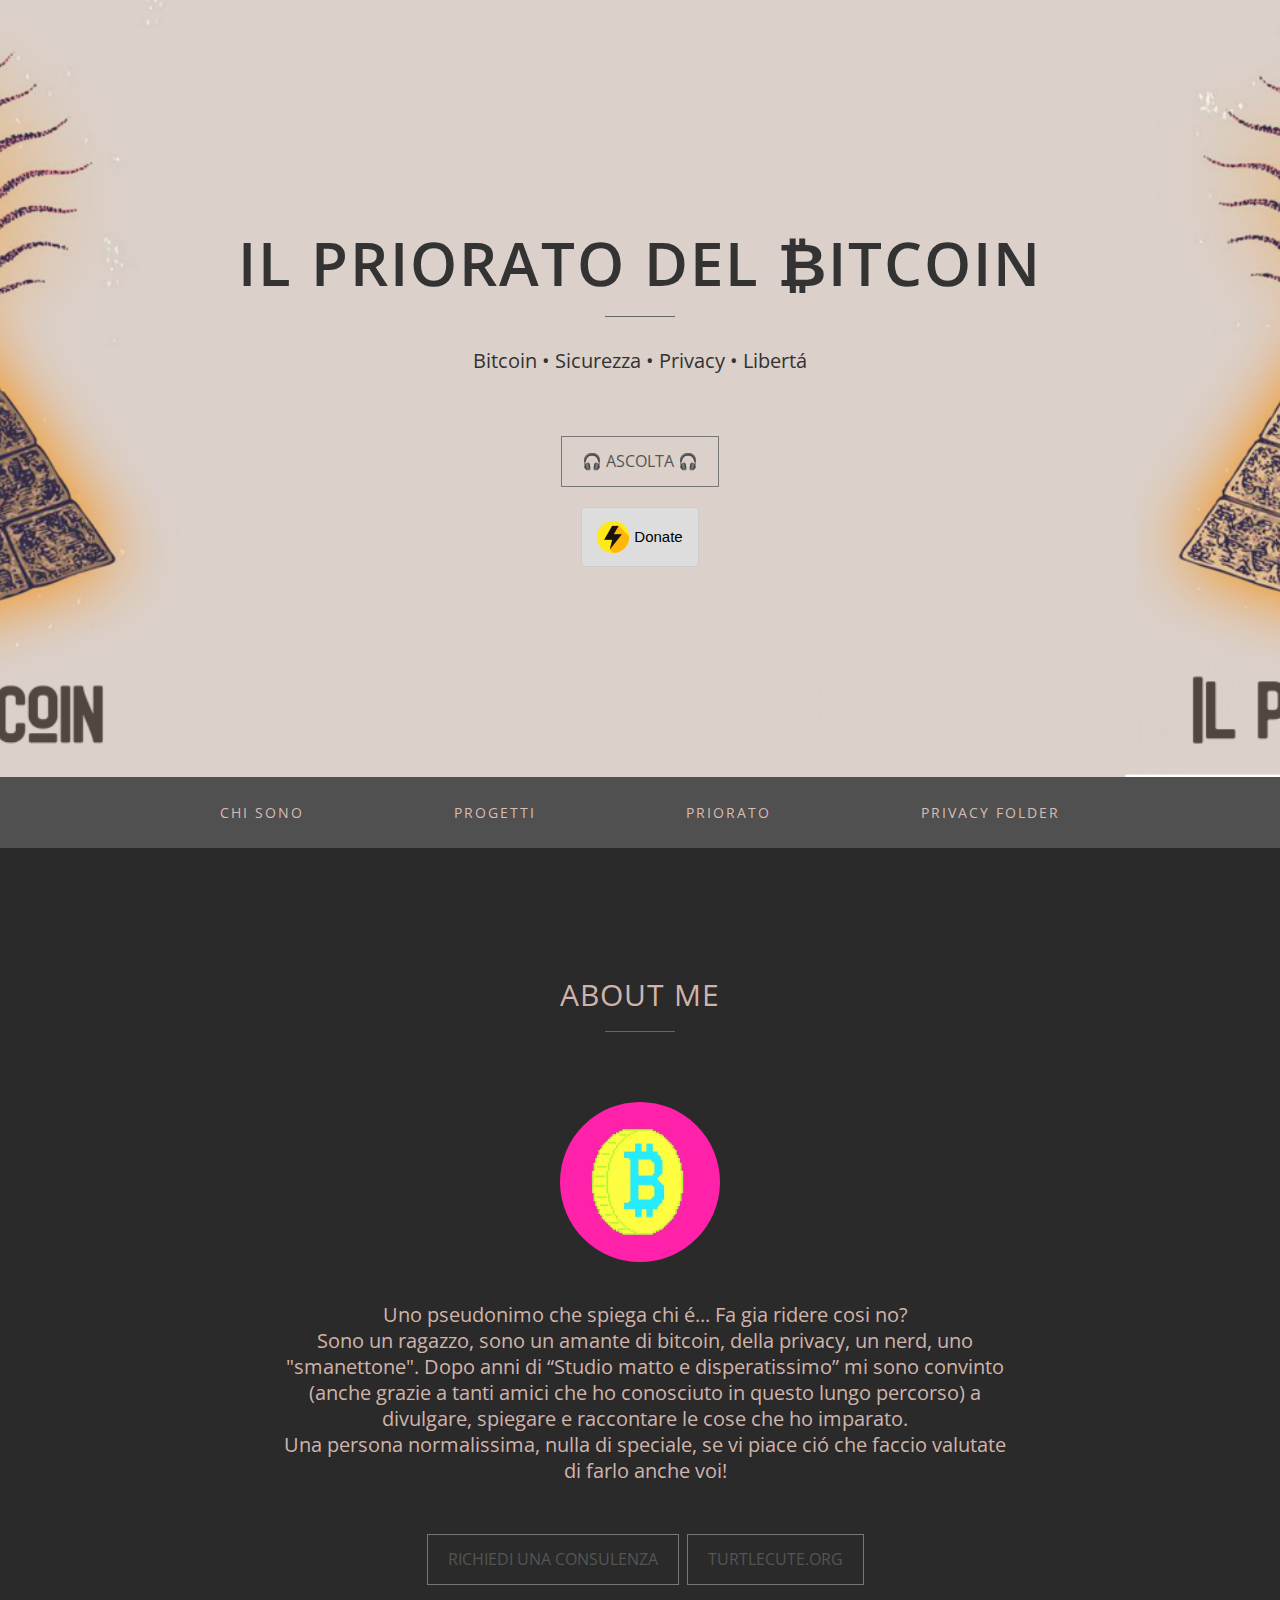
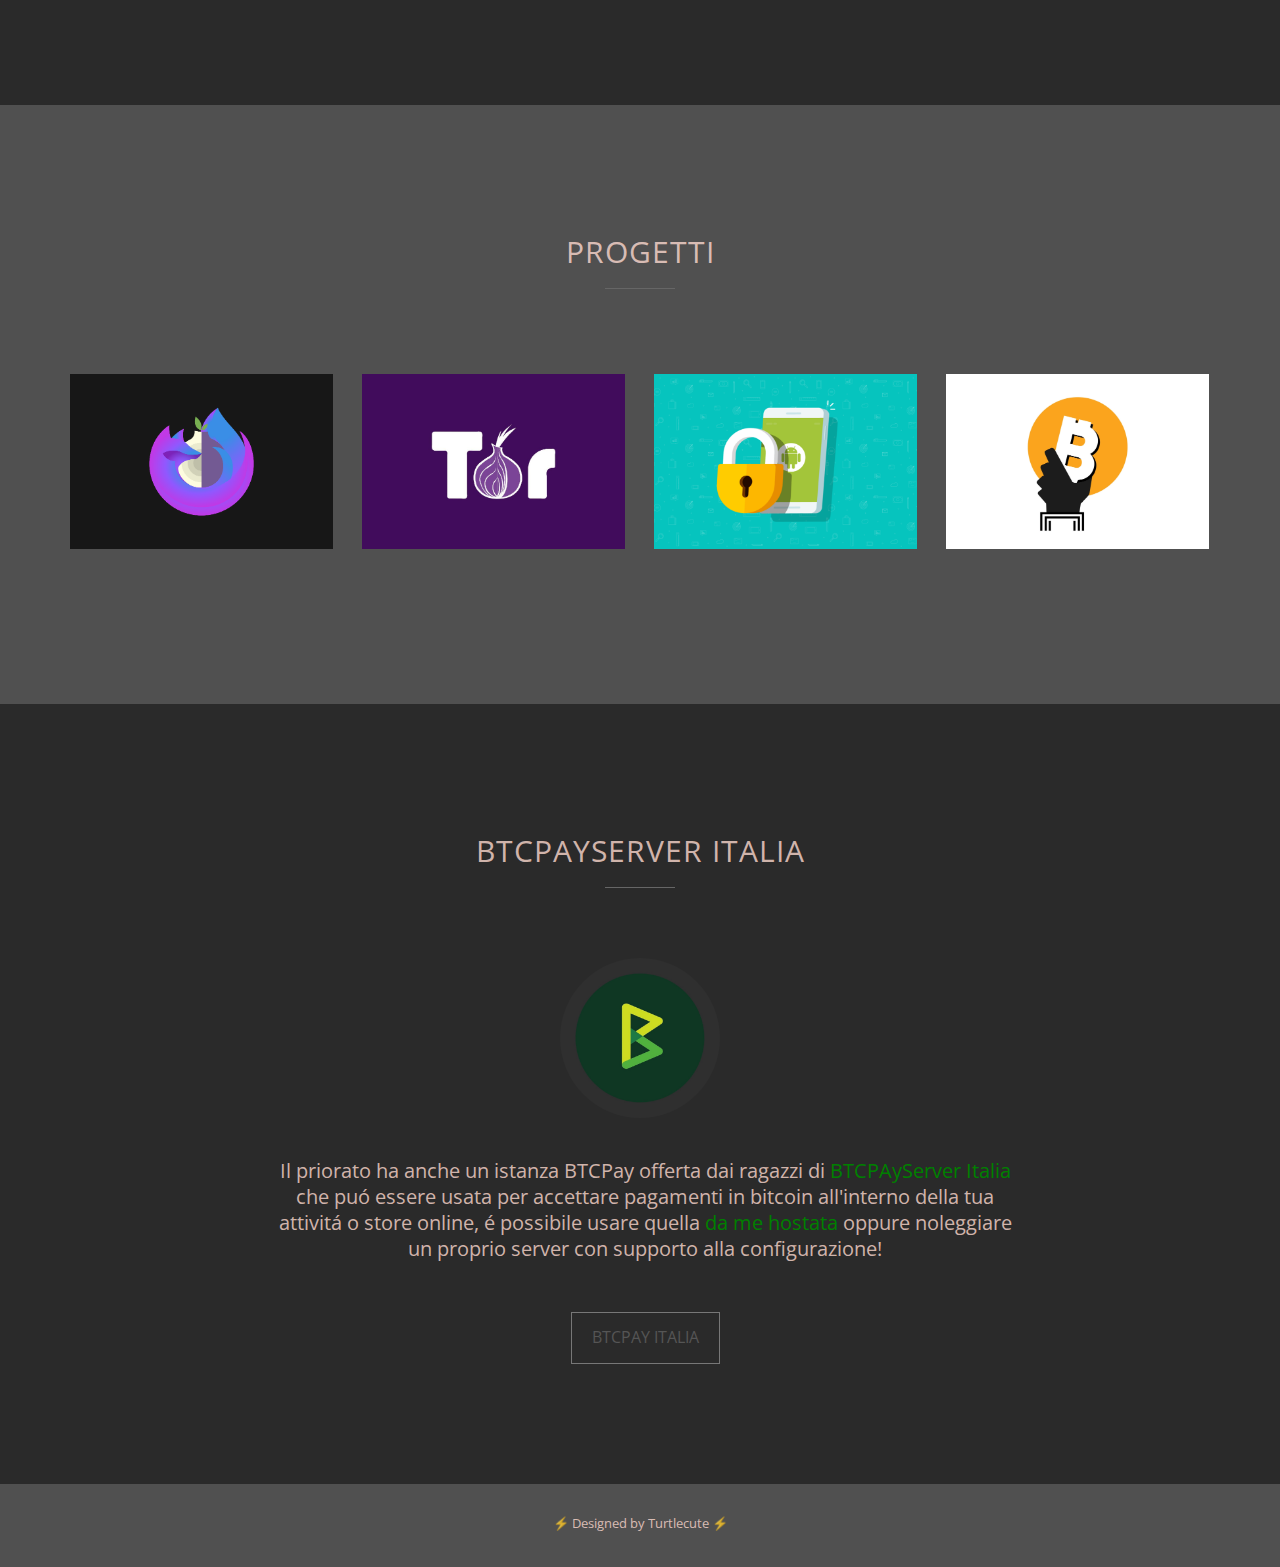
==== commit d3fbd046: "update_btcpayserver" ====
--- a/index.html
+++ b/index.html
@@ -100,30 +100,6 @@
       </div>
     </nav>
   </div>
-  <div id="about">
-    <div class="container">
-    <div class="blockquote-wrapper">
-      <div class="blockquote">
-        <script LANGUAGE="JAVASCRIPT">
-          <!--
-
-          var r_text = new Array();
-          r_text[0] = "Fai una donazione per lasciare un messaggio confratello!<br>-Turtle";
-          r_text[1] = "Aggiorna la pagina per vedere altre frasi! Per ora sono poche :( <br> -Sempre Turtle";
-          r_text[2] = "Pace e benedizioni a tutto il priorato <br> - tartaruga";
-          r_text[3] = "Craig Wright non é satoshi <br> -chiunque";
-          r_text[2] = "Manda una TIP con la rete folgore! <br> -generale cadorna";
-
-          var i = Math.floor(r_text.length * Math.random());
-
-          document.write("<h1>" +
-            r_text[i] + "</h1>");
-        </script>
-      </div>
-    </div>
-    <div class="about-text" style="padding-left: 19%; padding-right: 19%; ">
-      <h4 style="padding-top: 85px; text-align:center; font-size: 20px;"> Dona almeno 100k sats e mandami un messaggio su <a style="color: #FAB57F;" href="https://t.me/turtlecute">telegram</a> per lasciare qui un tuo messaggio! </h4>
-    </div></div>
     <div id="about">
       <div class="container">
         <div class="section-title text-center center">
@@ -199,16 +175,16 @@
     <div id="priorato">
       <div class="container">
         <div class="section-title text-center center">
-          <h2>Priorato</h2>
+          <h2>BTCPayServer Italia</h2>
           <hr>
         </div>
         <div class="row">
-          <div class="col-md-12 text-center"><img src="img/priore.jpeg" class="img-responsive"></div>
+          <div class="col-md-12 text-center"><img src="img/bp.webp" class="img-responsive"></div>
           <div class="col-md-8 col-md-offset-2">
             <div class="about-text">
-              <p>Il priorato é grande, magnanimo e sa essere clemente con i peccatori.<br>
-                Vuoi unirti alla grande famiglia? Unisciti al gruppo telegram Bitcoin Italia!</p>
-              <a href="https://t.me/bitcoinita" class="btn btn-default btn-lg page-scroll">Bitcoin italia</a>
+              <p>Il priorato ha anche un istanza BTCPay offerta dai ragazzi di <a id="jojo" href="https://www.btcpayserver.it/"> BTCPAyServer Italia </a> che puó essere usata per accettare pagamenti in bitcoin all'interno della tua attivitá o store online,
+              é possibile usare quella <a id="jojo" href=https://"priorato.btcpayserver.it">da me hostata</a> oppure noleggiare un proprio server con supporto alla configurazione!</p>
+              <a href="https://www.btcpayserver.it/" class="btn btn-default btn-lg page-scroll">BTCPay Italia</a>
             </div>
           </div>
         </div>
--- a/css/style.css
+++ b/css/style.css
@@ -216,6 +216,9 @@
 	margin-bottom: 30px;
 	line-height: 26px;
     font-size: 20px;
+}
+#jojo {
+color:green;
 }
 /* Portfolio Section */
 #portfolio {
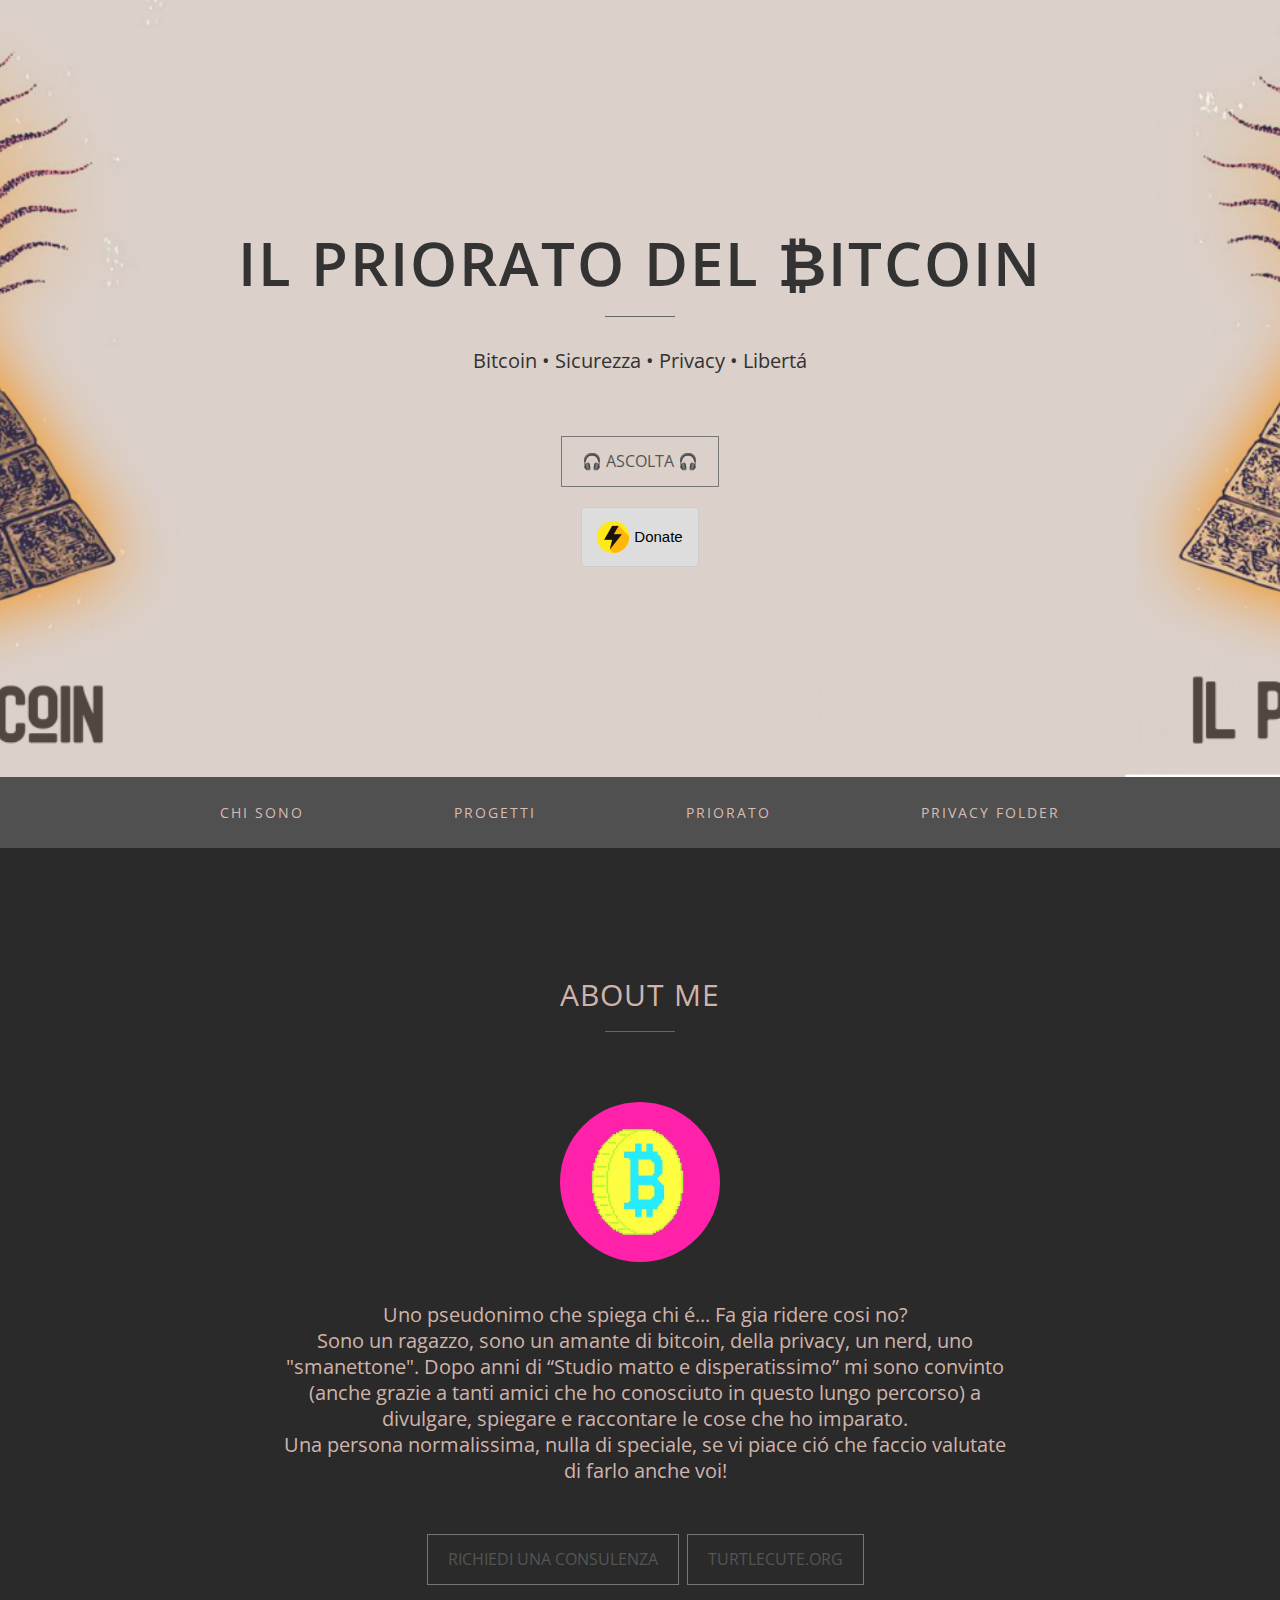
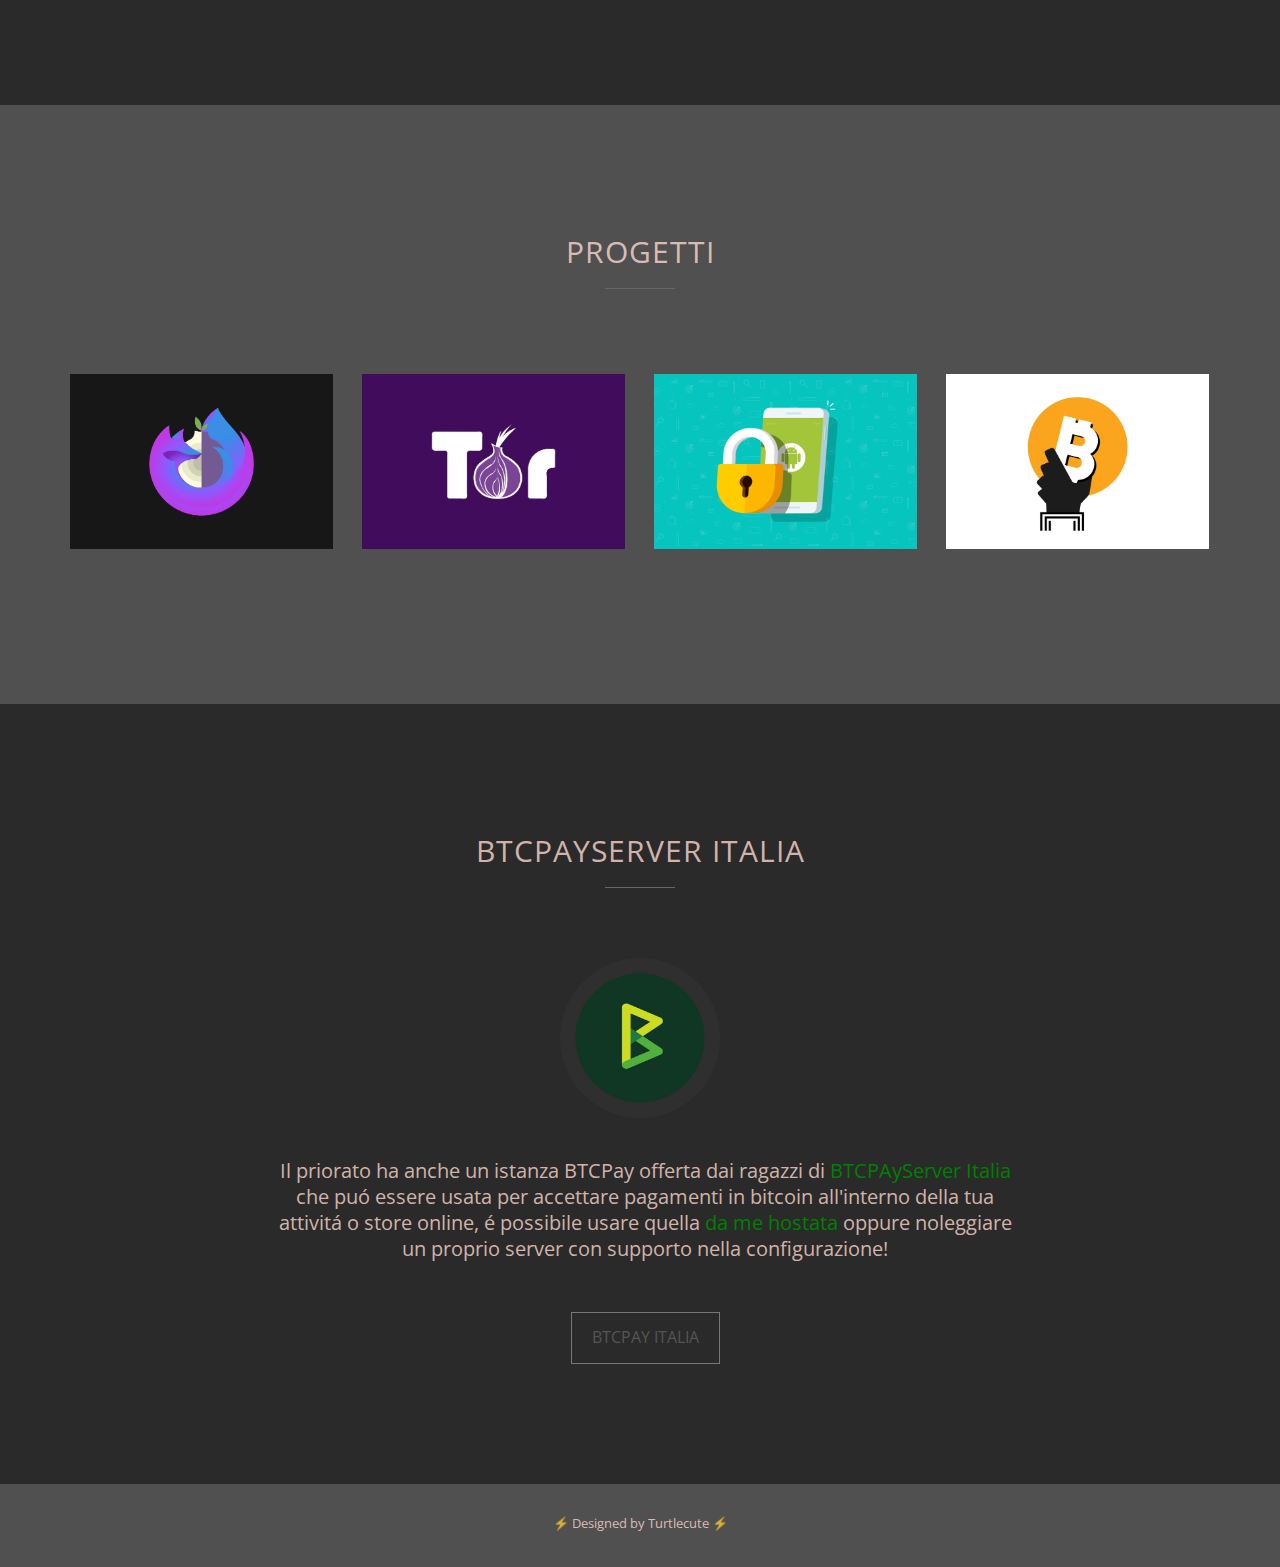
==== commit e115e967: "update_btcpayserver" ====
--- a/index.html
+++ b/index.html
@@ -183,7 +183,7 @@
           <div class="col-md-8 col-md-offset-2">
             <div class="about-text">
               <p>Il priorato ha anche un istanza BTCPay offerta dai ragazzi di <a id="jojo" href="https://www.btcpayserver.it/"> BTCPAyServer Italia </a> che puó essere usata per accettare pagamenti in bitcoin all'interno della tua attivitá o store online,
-              é possibile usare quella <a id="jojo" href=https://"priorato.btcpayserver.it">da me hostata</a> oppure noleggiare un proprio server con supporto alla configurazione!</p>
+              é possibile usare quella <a id="jojo" href=https://"priorato.btcpayserver.it">da me hostata</a> oppure noleggiare un proprio server con supporto nella configurazione!</p>
               <a href="https://www.btcpayserver.it/" class="btn btn-default btn-lg page-scroll">BTCPay Italia</a>
             </div>
           </div>
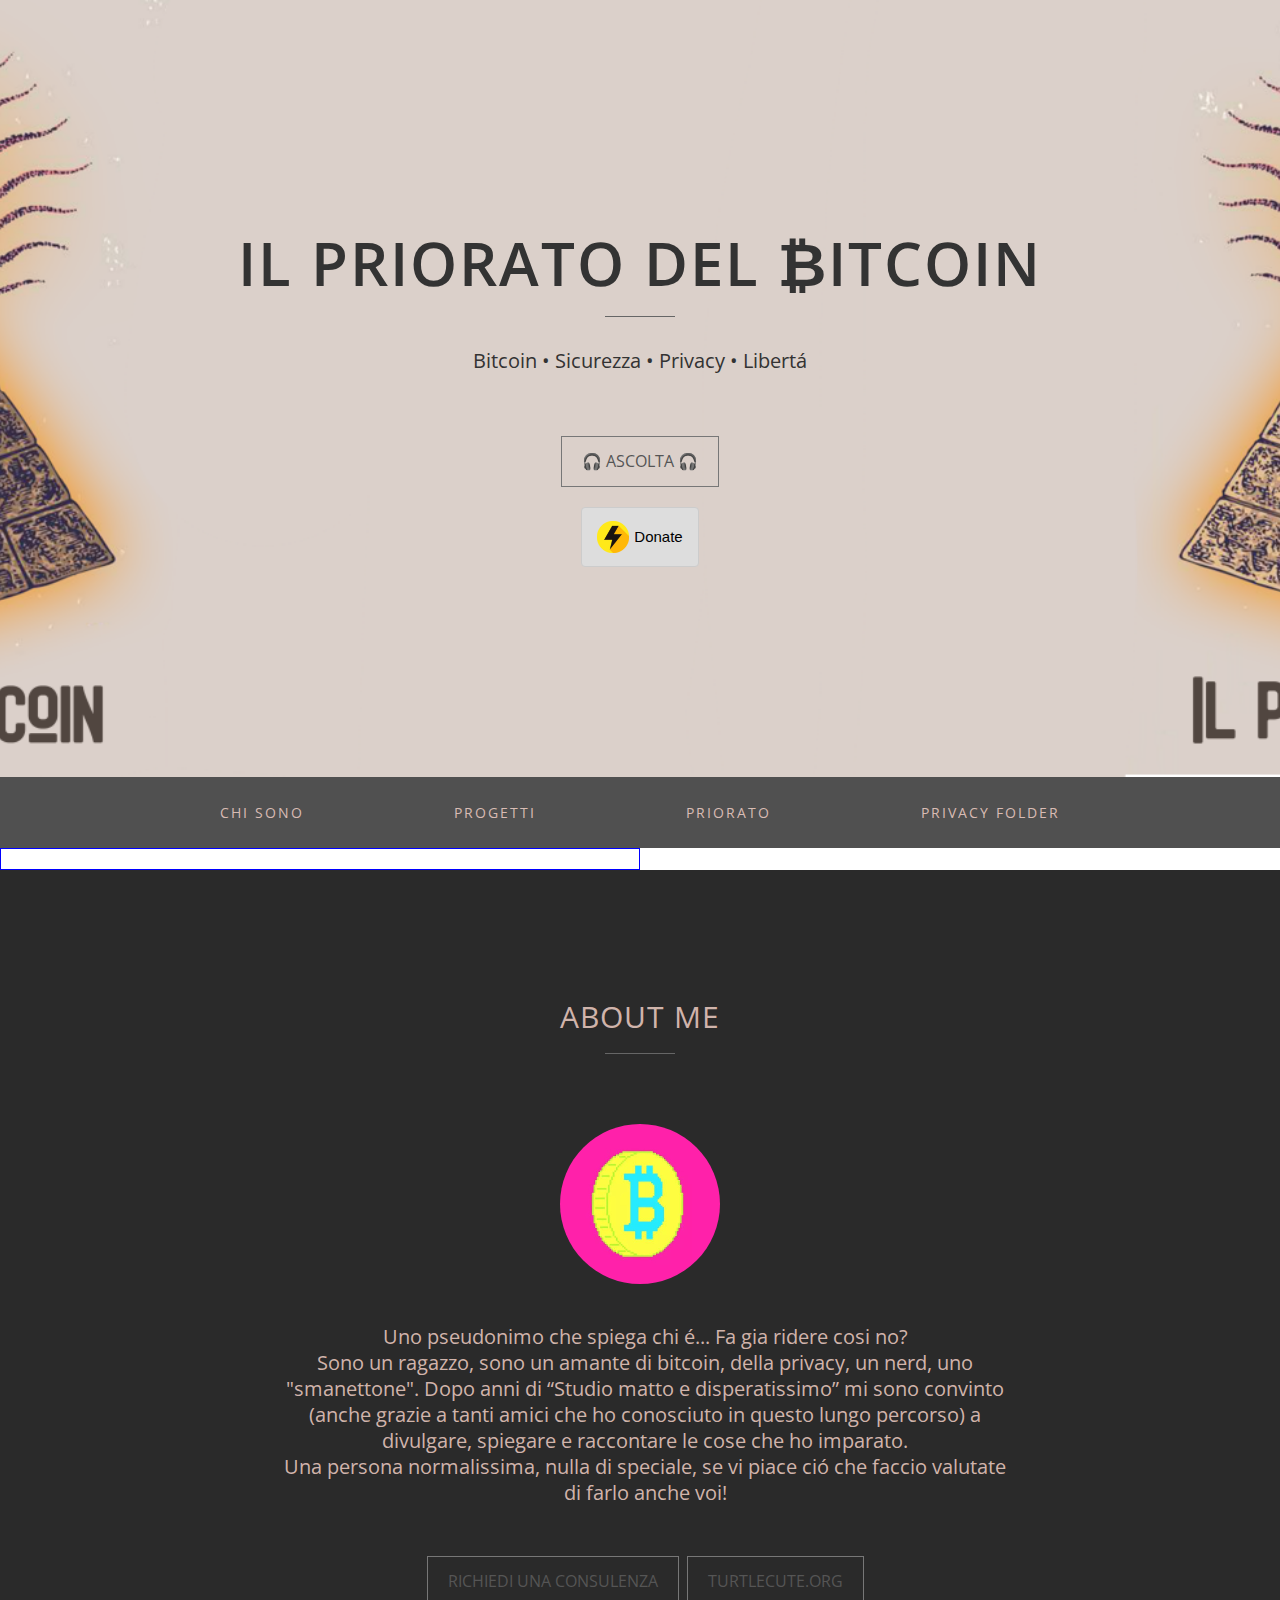
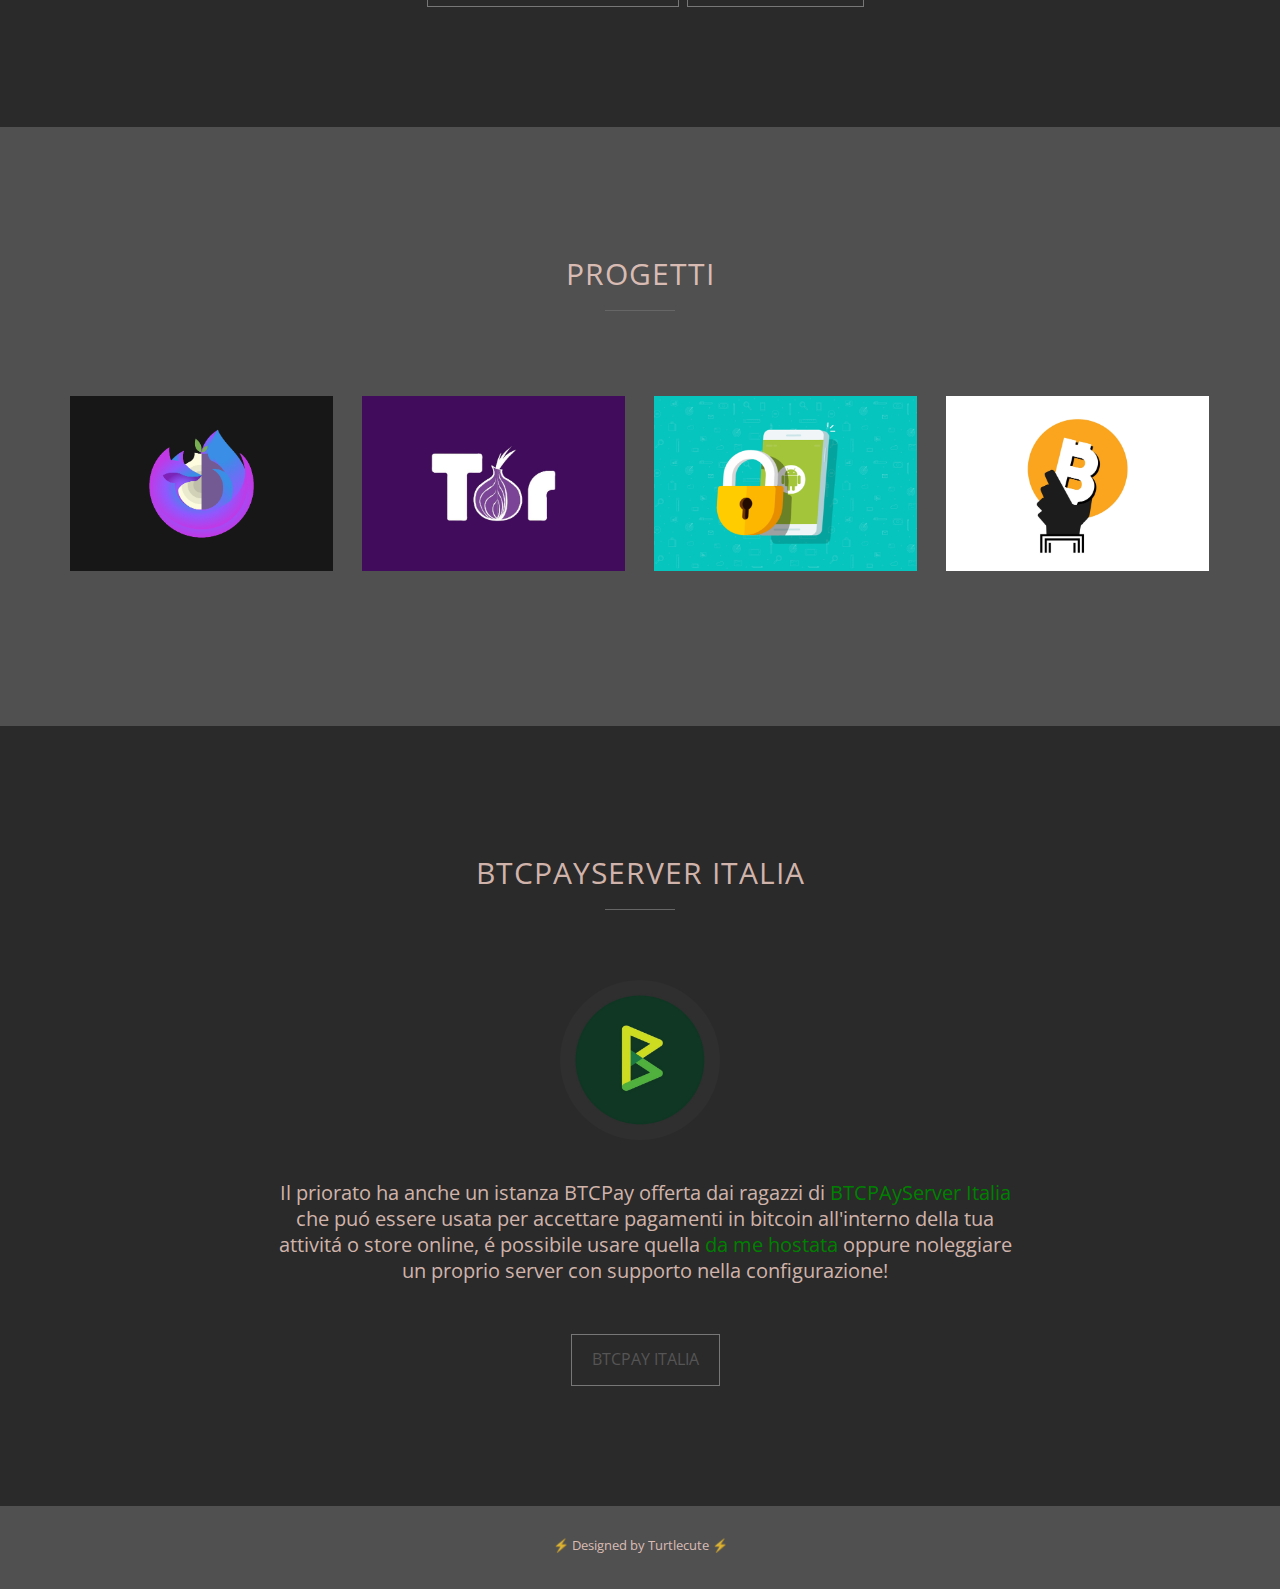
==== commit 84af27b2: "Update index.html" ====
--- a/index.html
+++ b/index.html
@@ -100,6 +100,30 @@
       </div>
     </nav>
   </div>
+
+<div id="feed" style="max-width: 50%;border:1px solid blue;padding:10px">
+</div>
+
+<script src="https://code.jquery.com/jquery-3.0.0.min.js"></script>
+<script>
+
+const url = 'https://anchor.fm/s/bd5d5b20/podcast/rss'
+
+$(() => {
+    $.get(url)
+    .done(xml => {
+        $.each($("item", xml), (num, item) => {
+            var link = $(item).find('link').text()
+              , title = $(item).find('title').text();
+
+            $(`<div class="item"><a href="${link}"> ${num}. ${title}</a></div>`).appendTo("#feed");
+        });
+    });
+});
+
+</script>
+
+	
     <div id="about">
       <div class="container">
         <div class="section-title text-center center">
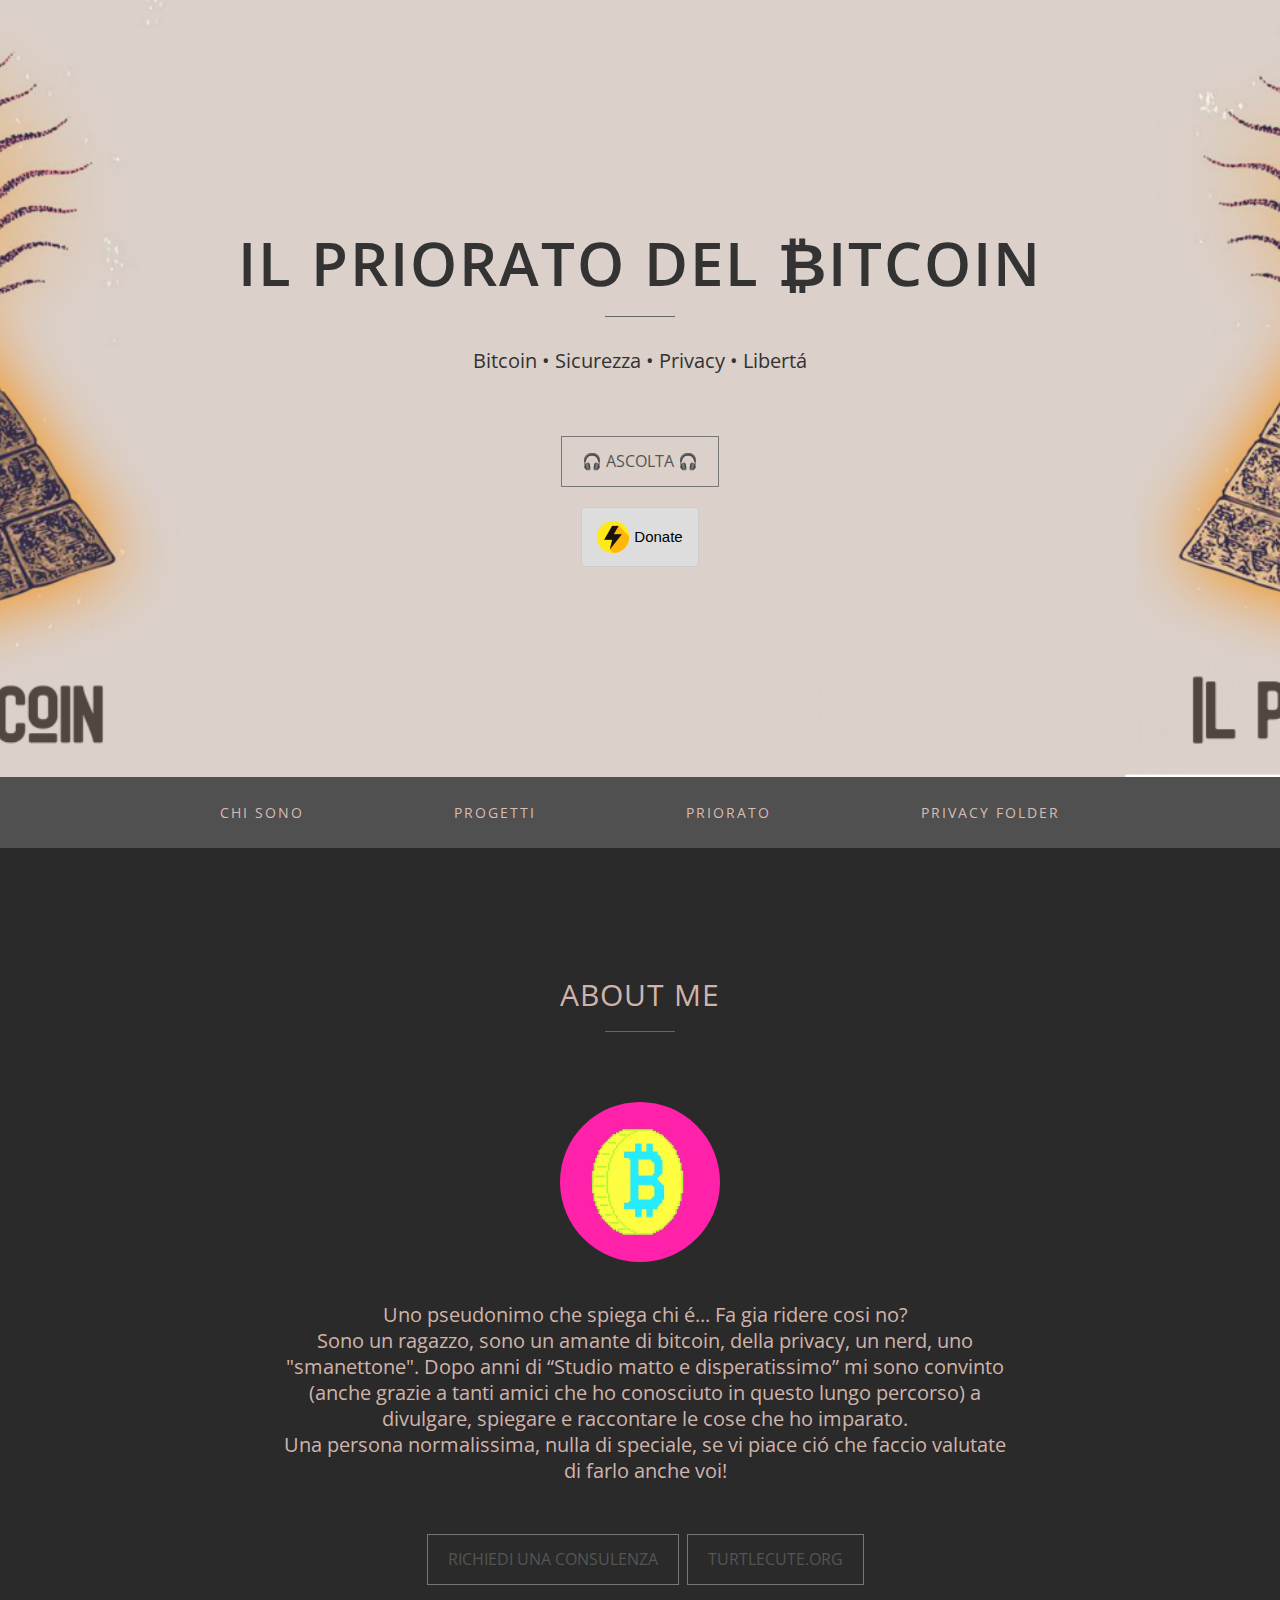
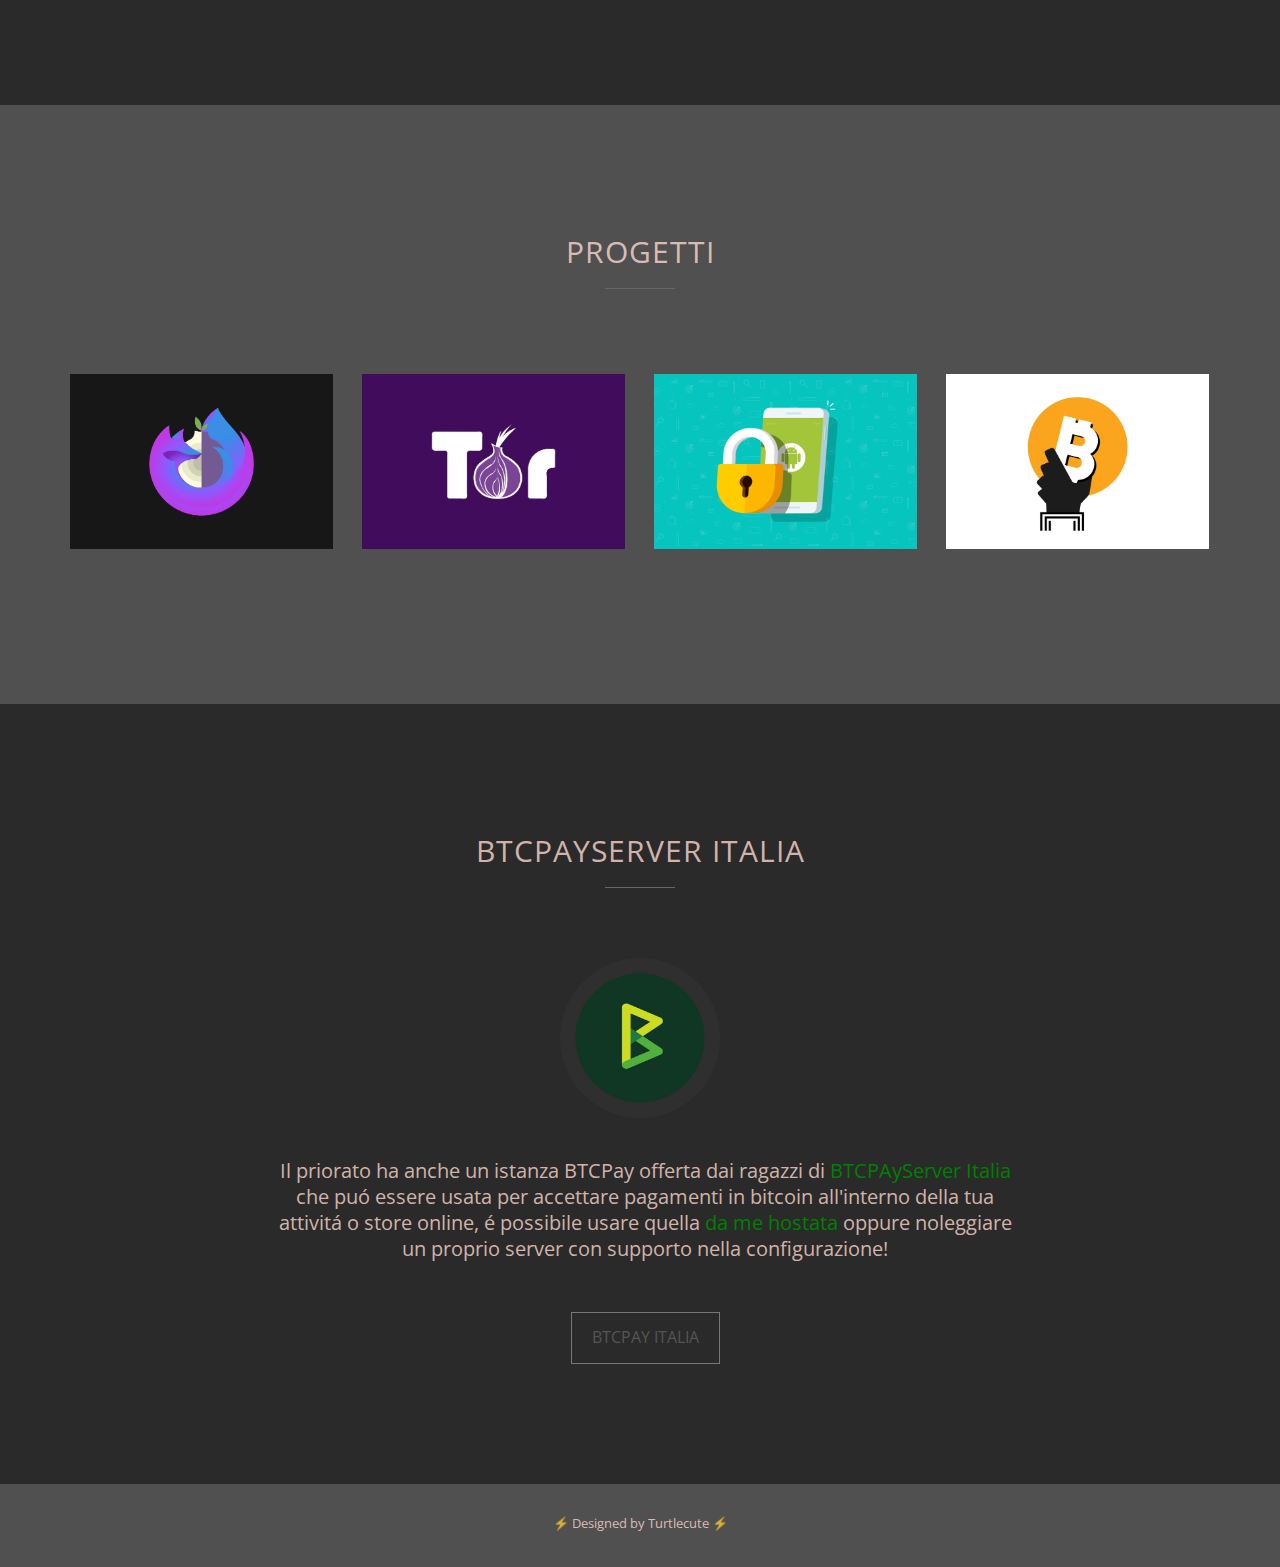
==== commit 71d48443: "Update index.html" ====
--- a/index.html
+++ b/index.html
@@ -100,30 +100,6 @@
       </div>
     </nav>
   </div>
-
-<div id="feed" style="max-width: 50%;border:1px solid blue;padding:10px">
-</div>
-
-<script src="https://code.jquery.com/jquery-3.0.0.min.js"></script>
-<script>
-
-const url = 'https://anchor.fm/s/bd5d5b20/podcast/rss'
-
-$(() => {
-    $.get(url)
-    .done(xml => {
-        $.each($("item", xml), (num, item) => {
-            var link = $(item).find('link').text()
-              , title = $(item).find('title').text();
-
-            $(`<div class="item"><a href="${link}"> ${num}. ${title}</a></div>`).appendTo("#feed");
-        });
-    });
-});
-
-</script>
-
-	
     <div id="about">
       <div class="container">
         <div class="section-title text-center center">
